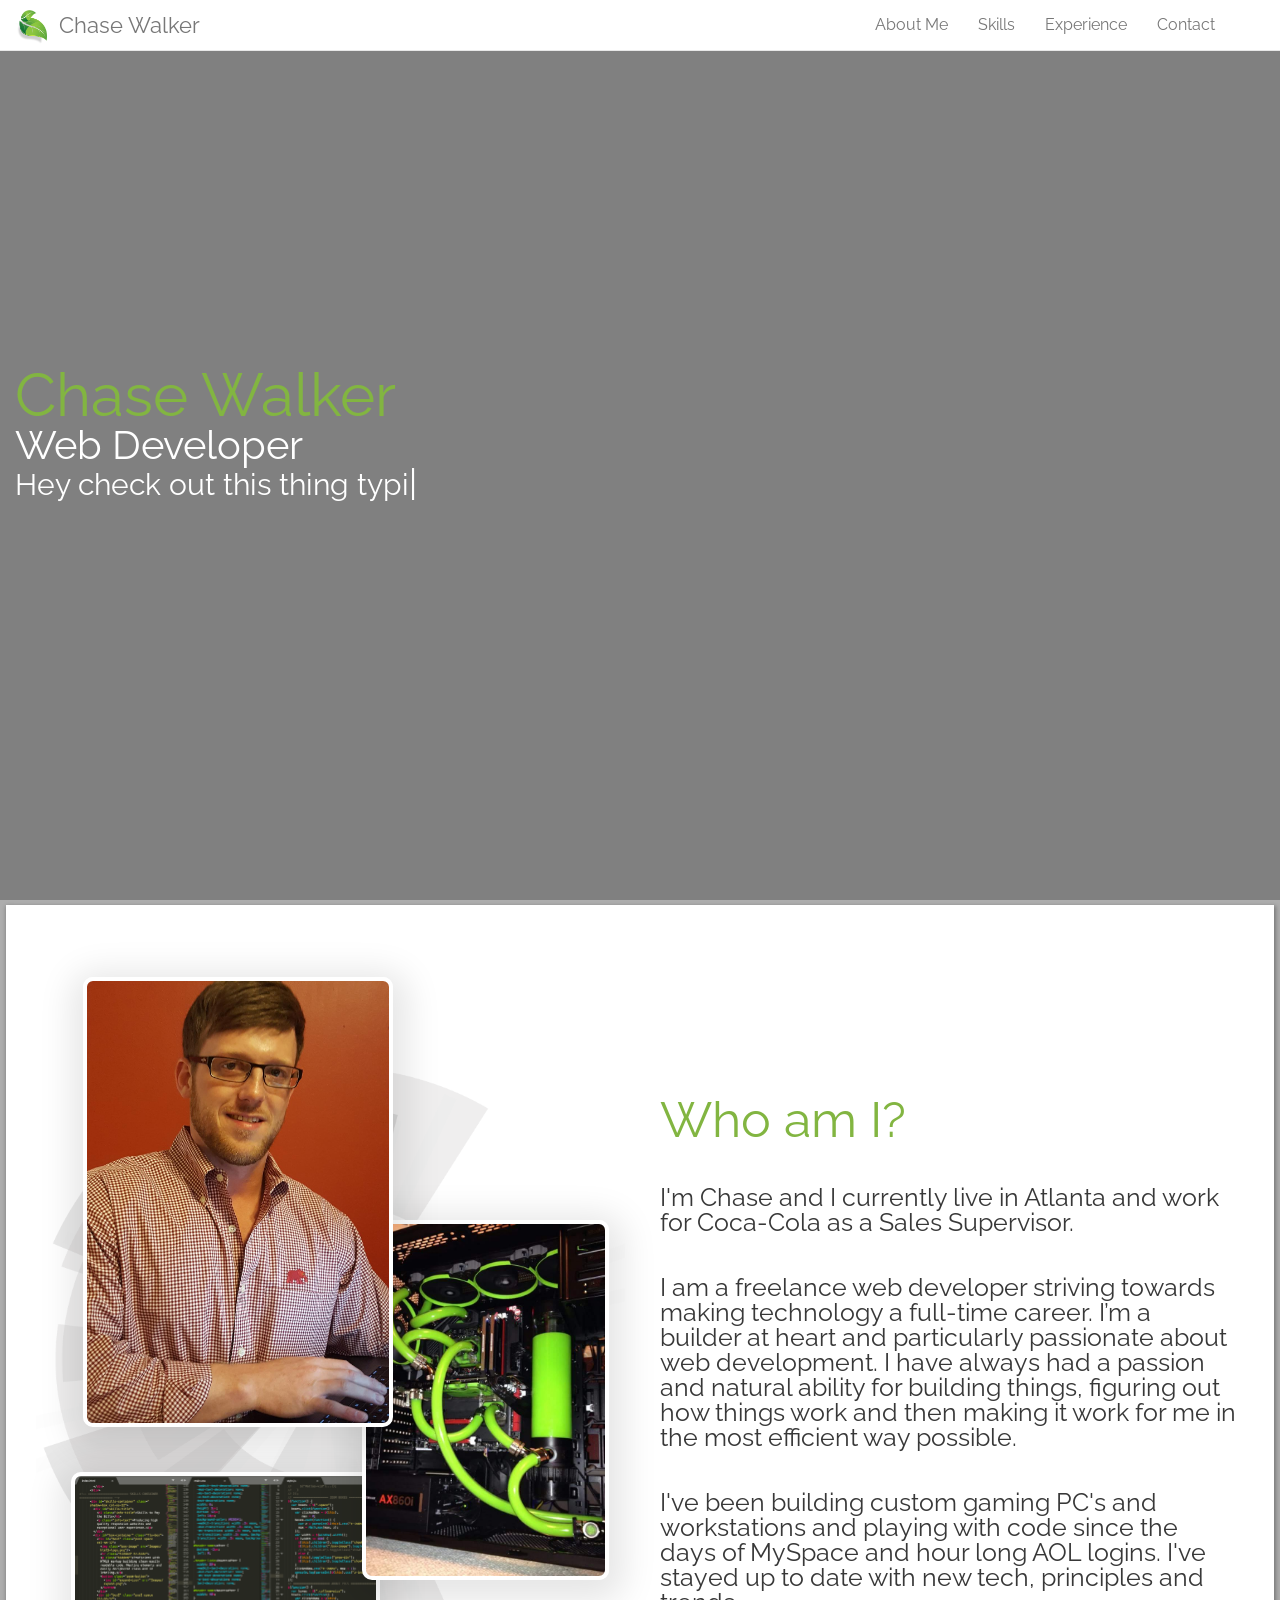
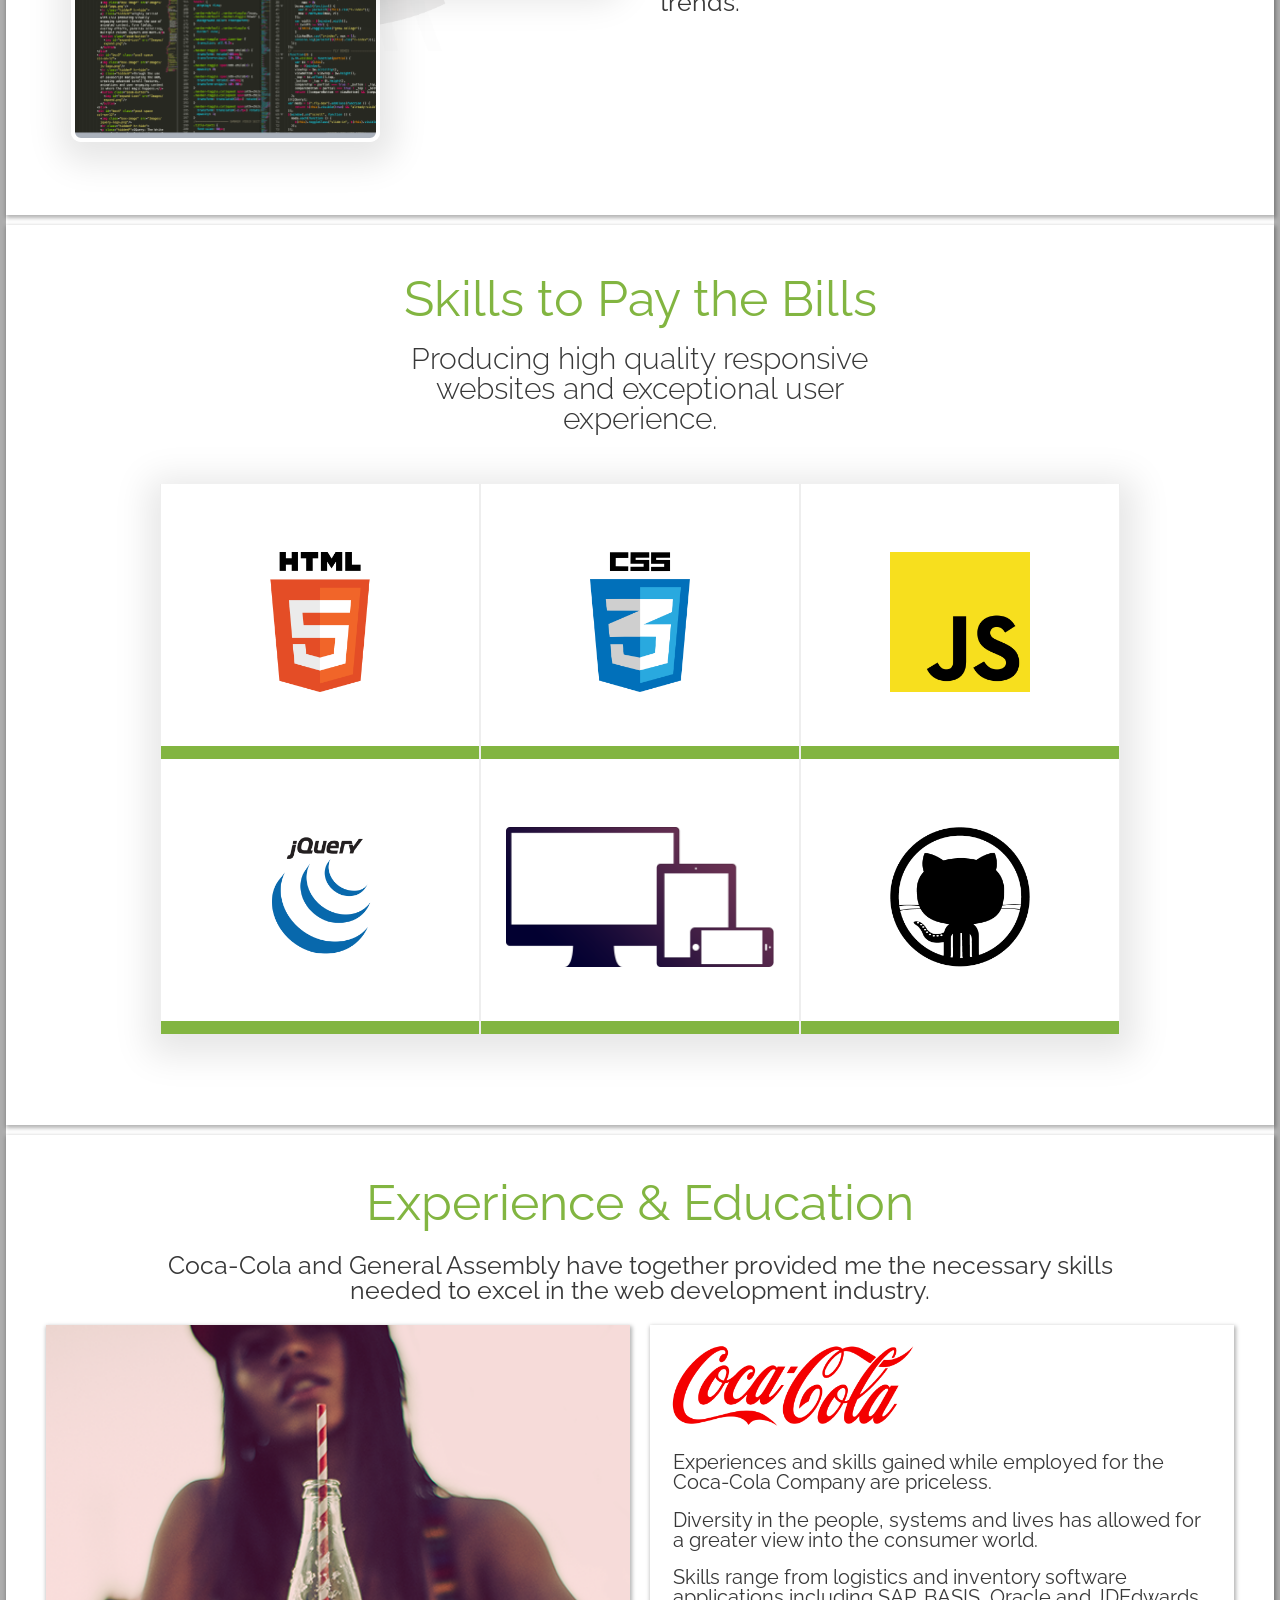
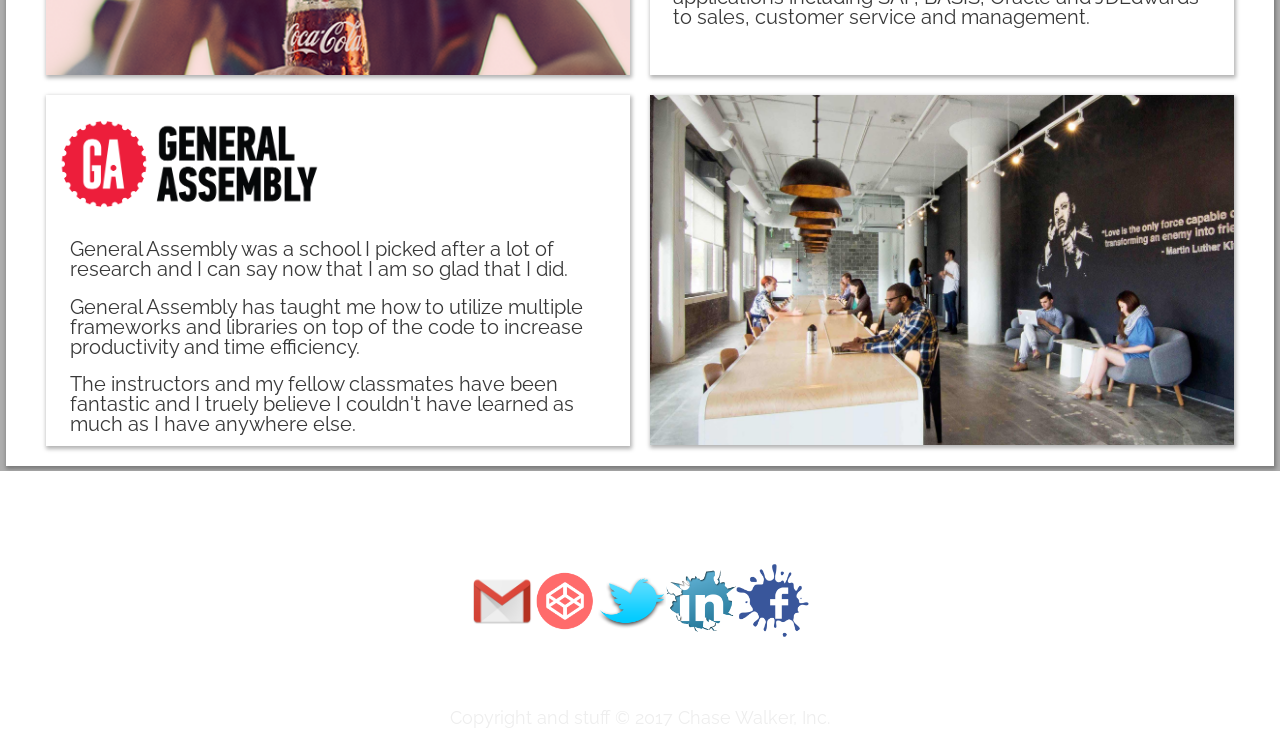
==== index.html @ 24b8de9d "Who" ====
<!DOCTYPE html>
<html lang="en-us">
<head>
  <meta charset="utf-8">
  <meta http-equiv="X-UA-Compatible" content="IE=edge">
  <meta name="viewport" content="width=device-width, initial-scale=1">	
  <title>Portfolio | Chase Walker</title>
  <link href="CSS/bootstrap.min.css" rel="stylesheet">
  <link rel="stylesheet" href="CSS/reset.css">
	<link rel="stylesheet" href="CSS/main.css">
  <link href="https://fonts.googleapis.com/css?family=Raleway:100,300,400,700,800" rel="stylesheet">
  <link rel="icon" href="Images/favicon.ico">
</head>
<body>
<!-- ===================== HEADER BAR ======================== -->
  <nav class="navbar navbar-default navbar-fixed-top">
  <div class="container-fluid">
    <div class="navbar-header">
      <button type="button" class="navbar-toggle collapsed" data-toggle="collapse" data-target="#bs-example-navbar-collapse-1" aria-expanded="false">
        <span class="sr-only">Toggle navigation</span>
        <span class="icon-bar"></span>
        <span class="icon-bar"></span>
        <span class="icon-bar"></span>
      </button>
      <a class="brand" href="#">
        <img src="Images/home-icon.png" id="home-icon">
        <a href="#" id="header-name" class="header-links navbar-link">Chase Walker</a>
      </a>
    </div>
    <div class="collapse navbar-collapse" id="bs-example-navbar-collapse-1">
      <ul class="nav navbar-nav navbar-right">
        <li><a href="#" id="about-button" class="header-links">About Me</a></li>
        <li><a href="#" id="skills-button" class="header-links">Skills</a></li>
        <li><a href="#" id="exp-button" class="header-links">Experience</a></li>
        <li><a href="#" id="contact-button" class="header-links">Contact</a></li>
      </ul>
    </div>
  </div>
</nav>
<!-- ====================== BANNER VIDEO ==================== -->
  <video autoplay loop muted id="atlas-vid">
      <source src="Images/atlas.mp4" type="video/mp4">
  </video>
  <div id="top-banner">
    <div id="name-title" class="col-sm-5 col-xs-12">
      <h1 class="title-text1">Chase Walker</h1>
      <h2 class="title-text2">Web Developer</h2>
      <div class="blurb-typing">
        <span class="typed-blurb1 title-text3"></span>
      </div>
      <!-- <div class="darken"></div> -->
    </div>
  </div>
<!-- ===================== MAIN CONTAINER ===================== -->
  <div class="container">
    <div class="row">
<!-- ====================== ABOUT ME ========================== -->
      <div id="about-me-div" class="shadow-box col-xs-12">
        <div class="about-me-collage col-xs-12 col-sm-12 col-md-6">
          <div id="spin-circle" class="fly-box"></div>
          <div id="avatar" class=" avatar collage-pics fly-box shadow-box"></div>
          <div id="my-rig" class="my-rig collage-pics fly-box shadow-box"></div>
          <div id="code" class=" code collage-pics fly-box shadow-box"></div>
        </div>
        <div id="about-text-div" class="col-sm-12 col-md-6">
          <h1 class="about-title">Who am I?</h1>
          <p class="about-text">I'm Chase and I currently live in Atlanta and work for Coca-Cola as a Sales Supervisor.</p>
          <p class="about-text">I am a freelance web developer striving towards making technology a full-time career.  I’m a builder at heart and particularly passionate about web development.  I have always had a passion and natural ability for building things, figuring out how things work and then making it work for me in the most efficient way possible.</p>
          <p class="about-text">I've been building custom gaming PC's and workstations and playing with code since the days of MySpace and hour long AOL logins. I've stayed up to date with new tech, principles and trends.</p>
          <!-- <p class="about-text">After researching all of the local coding bootcamps I decided to pursue my dream. I applied to General Assembly's web development school and could not be happier with the decision.</p> -->
          <!-- <p class="about-text">I've been building custom gaming PC's and workstations for 10+ years but I always wanted to dive into the code and learn how to build from the inside. I can say now that I couldn't be happier about the skills I've learned and the community I am now a part of.</p> -->
        </div>
      </div>
<!-- ======================= SKILLS CONTAINER =================== -->
      <div id="skills-container" class="shadow-box col-xs-12">
        <div id="skills-title">
          <h1 class="info-title">Skills to Pay the Bills</h1>
          <p class="info-text">Producing high quality responsive websites and exceptional user experience.</p>
        </div>
        <div id="box-container" class="fly-box">
          <div id="box1" class="pos1 space col-sm-12">
            <img class="box-image" src="Images/html5-logo.png"/>
            <hr class="hiddenP hr-hide">
            <p class="hiddenP">Proficient with HTML5 markup building clean easily readable code. Nesting elements and easily deciphered class and id lebeling.</p>
            <button class="zoom-button">
              <img id="expand-icon" src="Images/expand.png"/>
            </button>
          </div>
          <div id="box2" class="pos2 space col-sm-12">
            <img class="box-image" src="Images/css3-logo.png"/>
            <hr class="hiddenP hr-hide">
            <p class="hiddenP">Highly skilled with CSS3 producing visually engaging content through the use of animated content, form fields, overlay effects, parallax scrolling, multiple column layouts and more.</p>
            <button class="zoom-button">
              <img id="expand-icon" src="Images/expand.png"/>
            </button>
          </div>
          <div id="box3" class="pos3 space col-sm-12">
            <img class="box-image" src="Images/js-logo.png"/>
            <hr class="hiddenP hr-hide">
            <p class="hiddenP">Through the use of JavaScript manipulating the DOM, creating advanced scroll features, animations and user engaging content is where the real magic happens.</p>
            <button class="zoom-button">
              <img id="expand-icon" src="Images/expand.png"/>
            </button>
          </div>
          <div id="box4" class="pos4 space col-sm-12">
            <img class="box-image" src="Images/jquery-logo.png"/>
            <hr class="hiddenP hr-hide">
            <p class="hiddenP">JQuery: The Write Less, Do More, JavaScript Library. I really do love writing code in JQuery. It comes out looking so clean. The function I wrote for this very "zoom-box" was written with Jquery. Be sure to check out my GitHub.</p>
            <button class="zoom-button">
              <img id="expand-icon" src="Images/expand.png"/>
            </button>
          </div>
          <div id="box5" class="pos5 space col-sm-12">
            <img class="box-image" src="Images/bootstrap.png"/>
            <hr class="hiddenP hr-hide">
            <p class="hiddenP">More people access the internet on mobile than any other platform. My skills with Bootstrap make building websites with a "Mobile First" approach just as easy as building for any other platform. Be sure to check out this website on your mobile.</p>
            <button class="zoom-button">
              <img id="expand-icon" src="Images/expand.png"/>
            </button>
          </div>
          <div id="box6" class="pos6 space col-sm-12">
            <img class="box-image" src="Images/github-logo.png"/>
            <hr class="hiddenP hr-hide">
            <p class="hiddenP">Want to see my code for this website? Check out my GitHub!</p>
            <a href="https://github.com/chasewalker814" target="_blank" id="github-a" class="hiddenP">
              <button id="github-button" class="hidddenP">Click Here!</button>
            </a>
            <button class="zoom-button">
              <img id="expand-icon" src="Images/expand.png"/>
            </button>
          </div>
        </div>
      </div>
<!-- ==================== EXP SECTION ===================== -->
      <div class="exp-container shadow-box col-xs-12">
        <div id="exp-title-box">
          <h1 id="exp-title">Experience & Education</h1>
          <p id="exp-blurb">Coca-Cola and General Assembly have together provided me the necessary skills needed to excel in the web development industry.</p>
        </div>
        <div class="col-xs-12">
          <div id="coke-container" class="col-xs-12">
            <div class="zoom-parent col-lg-6 col-md-12 fly-box">
              <div id="coke-box1" class="zoom-child shadow-box"></div>
            </div>
            <div id="coke-blurb-container" class="col-lg-6 col-md-12 fly-box zoom-parent">
              <div id="coke-box2" class="shadow-box zoom-child">
                <img src="Images/coke-logo.png" id="coke-logo" class="flybox-img zoom-child">
    	          <p class="coke-blurb">Experiences and skills gained while employed for the Coca-Cola Company are priceless.</p>
  		          <p class="coke-blurb">Diversity in the people, systems and lives has allowed for a greater view into the consumer world.</p>
                <p class="coke-blurb">Skills range from logistics and inventory software applications including SAP, BASIS, Oracle and JDEdwards to sales, customer service and management.</p>
              </div>
            </div>   
          </div>
          <div id="ga-container" class="col-xs-12">
            <div class="col-lg-6 col-sm-12 fly-box zoom-parent">
              <div id="ga-box1" class="shadow-box zoom-child">
                <img src="Images/ga-logo.png" class="flybox-img zoom-child" id="ga-logo">
                <p class="coke-blurb">General Assembly was a school I picked after a lot of research and I can say now that I am so glad that I did.</p>
                <p class="coke-blurb">General Assembly has taught me how to utilize multiple frameworks and libraries on top of the code to increase productivity and time efficiency.</p>
                <p class="coke-blurb">The instructors and my fellow classmates have been fantastic and I truely believe I couldn't have learned as much as I have anywhere else.</p>
              </div>
            </div>
            <div class="zoom-parent col-lg-6 col-sm-12 fly-box">  
              <div id="ga-box2" class="zoom-child shadow-box"></div>
            </div>
          </div>
        </div>
      </div>
    </div>  
  </div>
  <!-- ===================== PAST PROJECTS ================= -->
  <div class="projects-container col-xs-12 col-lg-12">
    <div class="">
      
    </div>
  </div>
    <!-- ====================== FOOTER ===================== -->
  <footer>  
    <div class="footer-div">
      <div class="footer-links">
        <a href="mailto:chasewalker814@gmail.com" target="_blank">
          <img src="Images/email.png" class="footer-img" id="gmail">
        </a>
        <a href="https://codepen.io/chasewalker814/" target="_blank">
          <img src="Images/codepen.png" class="footer-img" id="codepen">
        </a>
        <a href="https://twitter.com/chase_walker814" target="_blank">
          <img src="Images/twitter-icon.png" class="footer-img" id="twitter">
        </a>
        <a href="https://www.linkedin.com/in/chase-walker-66935366/" target="_blank">
          <img src="Images/linkedin.png" class="footer-img">
        </a>
        <a href="#" target="_blank">
          <img src="Images/facebook.png" class="footer-img" id="facebook">
        </a>
      </div>
      <p id="copyright">Copyright and stuff &copy; 2017 Chase Walker, Inc.</p>
    </div>
  </footer>  
  <script src="https://ajax.googleapis.com/ajax/libs/jquery/3.2.1/jquery.min.js"></script>
  <script src="JS/style.js"></script>
  <script src="JS/bootstrap.min.js"></script>
  <script src="JS/typed.js"></script>
</body>
</html>
---- CSS/main.css ----
* {
	background-color: rgba(255, 255, 255);
	margin: 0;
	padding: 0;
}
body {
  padding: 0;
  padding-top: .1px;
  margin: 0;
  background-color: #383838;
  font-family: 'Raleway', sans-serif;
}
p {
  font-weight: 400;
	font-size: 25px;
	color: #383838;
}
.shadow-box {
	box-shadow: 1px 2px 4px 1px rgba(0, 0, 0, 0.3);
}
.container {
	width: 100%;
	max-width: 2200px;
	padding: .4%;
	/*margin-top: 100vh;*/
	background-color: #adadad;
	position: relative;
	overflow: hidden;
}
.row {
	margin: 0 .1%;
}
.fly-box {
  z-index: 1;
  padding: 10px;
}
.slide-in {
  -webkit-transform: translateX(1300px);
  -moz-transform: translateX(1300px);
  -ms-transform: translateX(1300px);
  -o-transform: translateX(1300px);
  transform: translateX(1300px);
  -webkit-animation: slide-in .8s ease-out forwards;
  -moz-animation: slide-in .8s ease-out forwards;
  -ms-animation: slide-in .8s ease-out forwards;
  -o-animation: slide-in .8s ease-out forwards;
  animation: slide-in .8s ease-out forwards;
}
.slide-in:nth-child(odd) {
  -webkit-transform: translateX(-1300px);
  -moz-transform: translateX(-1300px);
  -ms-transform: translateX(-1300px);
  -o-transform: translateX(-1300px);
  transform: translateX(-1300px);
  animation-duration: .5s;
}
@keyframes slide-in {
  to { 
    transform: translateY(0);
  }
}
hr {
	width: 50%;
	background-color: #eee;
	height: 1px;
}
h1 {
	font-size: 50px;
	font-weight: 400;
	color: #82B541;
}
/*=================== HEADER BAR SECTION ================*/
#bs-example-navbar-collapse-1 {
	padding-right: 50px;
}
.navbar-text {
	padding-left: 0;
}
.navbar-link {
	position: relative;
	top: -12px;
}
.brand:hover {
	text-decoration: none;
}
#header-bar {
	display: flex;
	justify-content: space-between;
	position: fixed;
	width: 100%;
	min-height: 40px;
	z-index: 10000;
	background-color: #eee;
	box-shadow: 2px 8px 34px 13px rgba(0, 0, 0, 0.1);
}
#home-button {
	display: flex;
	width: 25%;
	align-items: center;
	justify-content: center;
}
#home-icon {
	height: 35px;
	margin: 10px 8px 0 0;
}
#header-list {
	display: flex;
	flex-direction: row;
	right: 0%;
	width: 40%;
  justify-content: space-around;
  align-items: center;
  font-size: 18px;
}
#header-name{
	font-size: 22px;
	-webkit-text-decoration: none;
	-moz-text-decoration: none;
	-ms-text-decoration: none;
	-o-text-decoration: none;
	text-decoration: none;
}
.header-links {
	position: relative;
	-webkit-text-decoration: none;
	-moz-text-decoration: none;
	-ms-text-decoration: none;
	-o-text-decoration: none;
	text-decoration: none;
	box-shadow: none;
}
.header-links:after {
	content: "";
	position: absolute;
	-webkit-text-decoration: none;
	-moz-text-decoration: none;
	-ms-text-decoration: none;
	-o-text-decoration: none;
	text-decoration: none;
	width: 0;
	height: 3px;
	bottom: 12px;
	left: 14px;
	background-color: #82B541;
	-webkit-transition: width .3s ease, background-color .3s ease;
	-moz-transition: width .3s ease, background-color .3s ease;
	-ms-transition: width .3s ease, background-color .3s ease;
	-o-transition: width .3s ease, background-color .3s ease;
	transition: width .3s ease, background-color .3s ease;
}
#header-name:after {
	bottom: -2px;
	left: 0;
}
.header-links:hover:after {
  width: 35%;
  -webkit-text-decoration: none;
	-moz-text-decoration: none;
	-ms-text-decoration: none;
	-o-text-decoration: none;
	text-decoration: none;
}
#header-name:hover:after {
	width: 46%;
}
header {
	display: flex;
}
.navbar-default .navbar-toggle:focus,
.navbar-default .navbar-toggle:hover {
  background-color: transparent;
}
.navbar-default .navbar-toggle {
  border: none;
}
.navbar-toggle span.icon-bar {
  transition: all 0.5s;
}
.navbar-toggle span:nth-child(2) {
  transform: rotate(405deg);
  transform-origin: 10% 10%;
}
.navbar-toggle span:nth-child(3) {
  opacity: 0;
}
.navbar-toggle span:nth-child(4) {
  transform: rotate(-405deg);
  transform-origin: 10% 90%;
}
.navbar-toggle.collapsed span:nth-child(2),
.navbar-toggle.collapsed span:nth-child(4) {
  transform: translateX(15px) rotate(180deg);
}
.navbar-toggle.collapsed span:nth-child(3) {
	transform: translateX(-2.7px) rotate(180deg);
  opacity: 1;
}
/*================== BANNER VIDEO SECTION ================*/
video {
	filter: brightness(50%);
}
.title-text1 {
  font-size: 60px;
  background-color: transparent;
}
.title-text2 {
  font-size: 40px;
  background-color: transparent;
  color: white;
}
.title-text3 {
	font-size: 30px;
	color: white;
}
#intro-blurb {
	width: 50%;
}
#atlas-vid {
	position: fixed;
	right: 0;
  bottom: 0;
  min-width: 100%;
  min-height: 100%;
}
.darken {
	position: absolute;
	background-color: rgba(0, 0, 0, 0.3);
	height: 100%;
	width: 100%;
	z-index: 1;
}
#top-banner {
	display: flex;
  align-items: center;
  flex-wrap: wrap;
  height: 100vh;
  max-height: 100vh;
  margin-top: 0;
  position: static;
  overflow: hidden;
  z-index: -2;
  background-color: #383838;
  overflow: hidden;
}
#name-title {
	background-color: transparent;
	display: inline-block;
}
.blurb-typing {
	background-color: transparent;
	height: 70px;
}
.typed-blurb1 {
	background-color: transparent;
}
.typed-cursor{
	font-size: 35px;
	opacity: 1;
	color: white;
	background-color: transparent;
	-webkit-animation: blink 0.7s infinite;
	-moz-animation: blink 0.7s infinite;
	-ms-animation: blink 0.7s infinite;
	-o-animation: blink 0.7s infinite;
	animation: blink 0.7s infinite;
}
@keyframes blink{
	0% { opacity:1; }
	50% { opacity:0; }
	100% { opacity:1; }
}
@-webkit-keyframes blink{
	0% { opacity:1; }
	50% { opacity:0; }
	100% { opacity:1; }
}
@-moz-keyframes blink{
	0% { opacity:1; }
	50% { opacity:0; }
	100% { opacity:1; }
}
/*================== ABOUT ME SECTION ================*/
#about-me-div {
	height: 100%;
	min-height: 750px;
	/*width: auto;*/
	background-color: #fff;
	background-size: cover;
	margin-bottom: .8%;
	overflow: hidden;
	/*position: relative;*/
}
.about-me-collage {
	height: 100vh;
	min-height: 750px;
	margin-bottom: .8%;
}
#spin-circle {
	background: url(../Images/grey-gradient-circle.png) center center no-repeat;
	background-size: 100%;
	-webkit-animation: rotate 80s infinite linear;
	-moz-animation: rotate 80s infinite linear;
	-ms-animation: rotate 80s infinite linear;
	-o-animation: rotate 80s infinite linear;
	animation: rotate 80s infinite linear;
	height: 100%;
	width: 100%;
}
.collage-pics {
	position: absolute;
	box-shadow: 2px 8px 34px 13px rgba(0, 0, 0, 0.1);
	overflow: hidden;
	border-radius: 10px;
	border: 4px solid #fff;
	z-index: 1;
	cursor: pointer;
	-webkit-transition: 600ms cubic-bezier(0.19, 1, 0.22, 1);
  -moz-transition: 600ms cubic-bezier(0.19, 1, 0.22, 1);
  -ms-transition: 600ms cubic-bezier(0.19, 1, 0.22, 1);
  -o-transition: 600ms cubic-bezier(0.19, 1, 0.22, 1);
  transition: 600ms cubic-bezier(0.19, 1, 0.22, 1);
}
.avatar {
	background: url(../Images/avatar.jpg) center center no-repeat;
	background-size: cover;
	height: 50%;
	width: 50%;
	z-index: 3;
	top: 8%;
	left: 10%;
}
.my-rig {
	background: url(../Images/my-rig.jpg) center center no-repeat;
	background-size: cover;
	height: 40%;
	width: 40%;
	z-index: 2;
	top: 35%;
	left: 55%;
}
.code {
	background: url(../Images/code.png) center center no-repeat;
	background-size: cover;
	height: 30%;
	width: 50%;
	z-index: 1;
	top: 63%;
	left: 8%;
}
.grow-collage {
	top: 5%;
	left: 38%;
	width: 120%;
	height: 85%;
	background-position: 10% 25%;
}
#about-text-div {
	/*padding: 8% 4%;*/
	display: flex;
	justify-content: center;
	align-items: flex-start;
	flex-direction: column;
	height: 100vh;
	min-height: 750px;
	color: #383838;
	overflow: hidden;
	background-color: #fff;
}
.about-text, .about-title {
	margin: 20px 5px;
}
@keyframes rotate {
	0% {
		transform: rotate(0deg);
	}
	100% {
		transform: rotate(360deg);
	}
}
/*==================== SKILLS SECTION ===================*/
#skills-container {
  background-color: #fff;
  height: 100vh;
  min-height: 850px;
  display: flex;
  justify-content: center;
  flex-direction: column;
  margin-bottom: .8%;
  overflow: hidden;
  position: relative;
}
#box-container {
  position: relative;
  width: 75vw;
  max-width: 100%;
  min-width: 460px;
  height: 50%;
  min-height: 550px;
  background-color: #fff;
  margin: 30px auto auto auto;
  box-shadow: 2px 8px 34px 13px rgba(0, 0, 0, 0.1);
  margin-bottom: 5%;
}
.box-image {
	max-width: 100%;
	width: auto;
}
.space {
  overflow: hidden;
  display: flex;
  flex-direction: column;
  position: absolute;
  width: 33.33%;
  height: 50%;
  background-color: #fff;
  border-left: 0.5px solid #eee;
  border-right: 0.5px solid #eee;
  box-sizing: border-box;
  -webkit-transition: 600ms cubic-bezier(0.19, 1, 0.22, 1);
  -moz-transition: 600ms cubic-bezier(0.19, 1, 0.22, 1);
  -ms-transition: 600ms cubic-bezier(0.19, 1, 0.22, 1);
  -o-transition: 600ms cubic-bezier(0.19, 1, 0.22, 1);
  transition: 600ms cubic-bezier(0.19, 1, 0.22, 1);
  z-index: 1;
  font-size: 250px;
  justify-content: center;
  align-items: center;
  cursor: pointer;
  /*padding-top: 70px;*/
}
.pos1 {
  top: 0%;
  left: 0%;
}
.pos2 {
  top: 0%;
  left: 33.33%;
}
.pos3 {
  top: 0%;
  left: 66.66%;
}
.pos4 {
  top: 50%;
  left: 0%;
}
.pos5 {
  top: 50%;
  left: 33.33%;
}
.pos6 {
  top: 50%;
  left: 66.66%;
}
.grow-div {
  display: flex;
  flex-direction: column;
  position: absolute;
  background-color: #fff;
  width: 100%;
  height: 100%;
  z-index: 2;
  align-items: center;
  justify-content: center;
  top: 0;
  left: 0;
  -webkit-transition: 600ms cubic-bezier(0.19, 1, 0.22, 1);
  -moz-transition: 600ms cubic-bezier(0.19, 1, 0.22, 1);
  -ms-transition: 600ms cubic-bezier(0.19, 1, 0.22, 1);
  -o-transition: 600ms cubic-bezier(0.19, 1, 0.22, 1);
  transition: 600ms cubic-bezier(0.19, 1, 0.22, 1);
}
.hiddenP {
	display: none;
  /*visibility: hidden;*/
  font-size: 20px;
  margin-top: 0;
  color: #383838;
  text-align: center;
  width: 60%;
  line-height: 30px;
}
.showP {
	display: block;
  /*visibility: visible;*/
  margin-top: 20px;
  transform: translateY(-20px);
}
.showP-small {
	visibility: visible;
	margin-top: -30px;
	overflow: hidden;
}
img {
  height: 140px;
  box-shadow: none;
  -khtml-user-select: none;
  -o-user-select: none;
  -moz-user-select: none;
  -webkit-user-select: none;
  user-select: none;
}
#expand-icon {
	position: absolute;
	background-color: transparent;
  height: 19px;
  padding: 0;
  -webkit-transition: transform 1s ease-in-out;
  -moz-transition: transform 1s ease-in-out;
  -o-transition: transform 1s ease-in-out;
  -ms-transition: transform 1s ease-in-out;
  transition: transform 1s ease-in-out;
}
.zoom-button {
  display: flex;
  justify-content: center;
  align-items: center;
  overflow: visible;
  position: absolute;
  height: 52px;
  bottom: 2px;
  left: 0;
  border-radius: 0;
  width: 100%;
  -webkit-transition: transform 300ms cubic-bezier(0.19, 1, 0.22, 1);
  -moz-transition: transform 300ms cubic-bezier(0.19, 1, 0.22, 1);
  -ms-transition: transform 300ms cubic-bezier(0.19, 1, 0.22, 1);
  -o-transition: transform 300ms cubic-bezier(0.19, 1, 0.22, 1);
  transition: transform 300ms cubic-bezier(0.19, 1, 0.22, 1);
  -webkit-transform: translate3d(0, 41px, 0);
  -moz-transform: translate3d(0, 41px, 0);
  -ms-transform: translate3d(0, 41px, 0);
  -o-transform: translate3d(0, 41px, 0);
  transform: translate3d(0, 41px, 0);
  background-color: #82B541;
  border: 1px solid #82B541;
  padding: 10px 40px;
  cursor: pointer;
  color: #fff;
  text-decoration: none;
  outline: 0;
  margin: 0;
  box-sizing: border-box;
}
.space:hover .zoom-button {
  -webkit-transform: translate3d(0, 5px, 0);
  -moz-transform: translate3d(0, 5px, 0);
  -ms-transform: translate3d(0, 5px, 0);
  -o-transform: translate3d(0, 5px, 0);
  transform: translate3d(0, 5px, 0);
}
.space:hover #expand-icon {
	-webkit-transform: rotate(360deg);
	-moz-transform: rotate(360deg);
	-ms-transform: rotate(360deg);
	-o-transform: rotate(360deg);
	transform: rotate(360deg);
}
#skills-title {
	display: flex;
	justify-content: center;
	flex-direction: column;
	align-items: center;
	font-size: 3rem;
	font-weight: 100;
	margin-top: 20px;
}
.info-title {
	text-align: center;
}
.info-text {
	font-size: 30px;
	font-weight: 300;
	width: 40%;
	text-align: center;
	margin-top: 20px;
	margin-bottom: 20px;
}
#github-button {
	display: block;
	background-color: #82B541;
	border-color: #82B541;
	border: 1px solid;
	padding: 15px 40px;
	text-decoration: none;
	font-size: 18px;
	font-weight: 400;
	margin: 0;
	padding: 15px 40px;
	color: #fff;
	width: auto;
	height: auto;
	border-radius: 5px;
	overflow: hidden;
}
#github-a {
	color: #82B541;
	border-color: #82B541;
	/*display: flex;*/
	justify-content: center;
	overflow: hidden;
	width: 180px;
}
#github-button:hover {
	color: green;
	border-color: green;
}
/*===================== COKE SECTION ===================*/
.exp-container {
	background-color: #fff;
	padding: .8% 0;
	min-height: 100vh;
	display: flex;
	align-items: center;
	justify-content: space-around;
	flex-direction: column;
	overflow: hidden;
}
#exp-title-box {
	display: flex;
	flex-direction: column;
	align-items: center;
	justify-content: space-around;
	height: 150px;
	margin-top: 20px;
}
#exp-title {
	text-align: center;
}
#exp-blurb {
	text-align: center;
	width: 75%;
}
#coke-container {
  margin: 0;
}
#coke-box2 {
	display: flex;
	flex-direction: column;
	justify-content: flex-start;
	align-items: flex-start;
	background-color: #fff;
	min-height: 350px;
	width: 100%;
	overflow: hidden;
}
#coke-box1 {
	display: block;
	overflow: hidden;
	background: url(../Images/coca-cola.png);
	background-size: cover;
	background-position: center;
	height: 350px;
	-webkit-transition: all .5s;
	-moz-transition: all .5s;
	-ms-transition: all .5s;
	-o-transition: all .5s;
	transition: all .5s;
}
.coke-blurb {
  font-size: 20px;
  margin: 1% 4% 2% 4%;
  width: 92%;
}
.div-title {
	font-size: 35px;
	font-weight: 300;
	padding: 15px;
	border: 1px solid #82B541;
	margin: 10px;
	border-radius: 10px;
}
.zoom-parent:hover .zoom-child,
.zoom-parent:focus .zoom-child {
	-webkit-transform: scale(1.02);
	-moz-transform: scale(1.02);
	-ms-transform: scale(1.02);
	-o-transform: scale(1.02);
	transform: scale(1.02);
}
.flybox-img {
	width: 45%;
	height: auto;
	max-width: 300px;
	max-height: 150px;
	-webkit-transition: all .5s;
	-moz-transition: all .5s;
	-ms-transition: all .5s;
	-o-transition: all .5s;
	transition: all .5s;
}
#coke-logo {
	margin: 2% 0 2% 2%;
}
.zoom-child {
	-webkit-transition: all .5s;
	-moz-transition: all .5s;
	-ms-transition: all .5s;
	-o-transition: all .5s;
	transition: all .5s;
}
/*====================== GA BOX ======================*/
#ga-container {

}
#ga-logo {
  margin: 0 0 0 2%;
}
#ga-box2 {
  height: 350px;
  background: url(../Images/ga-image2.jpg) center center no-repeat;
  background-size: cover;
  /*transition: all .5s;*/
}
#ga-box1 {
	display: flex;
	flex-direction: column;
	justify-content: flex-start;
	align-items: flex-start;
  min-height: 350px;
  background-color: #fff;
  width: 100%;
  overflow: hidden;
}
/*========================= FOOTER =====================*/
footer {
	height: 260px;
	background-color: #383838;
	margin: 0;
	padding: 0;
	color: #eee;
	max-width: 100vw;
}
.footer-div {
	height: 100%;
	width: 100%;
	display: flex;
	flex-direction: column;
	justify-content: center;
	align-items: center;
	position: relative;
}
.footer-img {
	height: 70px;
}
#gmail {
	height: 60px;
}
#facebook {
	height: 73px;
}
#twitter {
	height: 68px;
}
#codepen {
	height: 58px;
	margin: 0 4px;
}
#copyright {
	max-width: 100vw;
	text-align: center;
	color: #eee;
	font-size: 18px;
	position: absolute;
	bottom: 0;
	padding-bottom: 5px;
}
.footer-links {
	width: 100%;
	display: flex;
	justify-content: center;
	align-items: center;
}
/*====================== MEDIA QUERIES ================*/
@media only screen and (min-width: 2440px) {
	.banner-video {
		right: 0;
	}
}
@media only screen and (max-width: 1224px) {
	.about-text {
		font-size: 20px;
	}
}
@media only screen and (max-width: 1024px) {
	.banner-video {
  	left: -370px;
  }
}
@media only screen and (max-width: 992px) {
  #home-button {
	  width: 50%;
	  justify-content: flex-start;
	  margin-bottom: 5px;
  }
  #header-list {
  	width: 50%;
  }
  .hiddenP {
  	width: 70%;
  }
  h1 {
  	font-size: 40px;
  }
}
@media only screen and (max-width: 768px) {
  .info-text {
    width: 100%;
  }	
  .banner-video {
  	left: -310px;
  }
  #home-button {
	  width: 30%;
	  justify-content: flex-start;
  }
  #header-list {
  	width: 70%;
  }
  .hiddenP {
  	width: 85%;
  }
  .header-links:hover:after {
  width: 30px;
  -webkit-text-decoration: none;
	-moz-text-decoration: none;
	-ms-text-decoration: none;
	-o-text-decoration: none;
	text-decoration: none;
  }
  .header-links:after {
  	bottom: 8px;
  }
  .about-title {
  	text-align: center;
  }
}
@media only screen and (max-width: 480px) {
  .banner-video {
  	left: -320px;
  	top: 20px;
  }
  #exp-title-box {
  	margin: 10px 8px 10px 4px;
  }
  #exp-title {
  	margin-bottom: 10px;
  }
  #ga-container, #coke-container, .col-xs-12 {
  	width: 100%;
  	margin: 0;
  	padding: 0;
  }
  #header-bar {
  	flex-direction: column;
  }
  #home-button {
	  width: 100%;
  }
  #header-list {
  	width: 100%;
  	justify-content: space-around;
  	margin-bottom: 5px;
  }
  .name-title {
  	left: 15px;
  }
  .hr-hide {
  	visibility: hidden;
  }
  .hiddenP {
  	position: absolute;
  	width: 80%;
  	padding-top: 0;
  	font-size: 15px;
  	margin: 0 auto;
  }
  .showP-small {
  	display: flex;
  	align-items: center;
  	justify-content: center;
  }
  .image-hide{
  /*visibility: hidden;*/
  display: none;
}
  #github-button {

  }
  .pos1 {
  	top: 0%;
  	left: 0%;
  }
  .pos2 {
    top: 16.66%;
    left: 0%;
  }
  .pos3 {
    top: 33.33%;
    left: 0%;
  }
  .pos4 {
    top: 50%;
    left: 0%;
  }
  .pos5 {
    top: 66.66%;
    left: 0%;
  }
  .pos6 {
    top: 83.33%;
    left: 0%;
  }
  #box-container {
  	height: 2000px;
  	min-width: auto;
  	width: 98%;
  }
  .space {
  	width: 100%;
  	height: 16.66%;
  	display: flex;
  	justify-content: center;
  	align-items: center;
  }
  #skills-container {
  	height: auto;
  }
  p {
  	font-size: 20px;
  }
  .coke-blurb {
  	font-size: 18px;
  }
  .grow-div {
  	position: absolute;
  	height: 16.66%;
  }
  .title-text1 {
    font-size: 40px;
  }
  .title-text2 {
    font-size: 20px;
  }
  .title-text3, .typed-cursor {
	  font-size: 15px;
  }
  #about-text-div {
  	height: auto;
  }
  .about-text {
    margin: 4% 0;
  }
  .info-text, .info-title {
  	width: 100%;
  	margin: 4% 0;
  	padding: 0;
  }
  .footer-img {
	  height: 55px;
  }
  #gmail, #twitter {
	  height: 50px;
  }
  #facebook {
	  height: 62px;
  }
  #codepen {
	  height: 45px;
	  margin: 0 4px;
  }
  #coke-box1-parent {
  	width: 100%;
  }
  #exp-blurb {
  	width: 95%;
  	padding: 0;
  }
  #exp-title-box {
    height: auto;
  }
  .slide-in {
    -webkit-transform: none;
    -moz-transform: none;
    -ms-transform: none;
    -o-transform: none;
    transform: none;
    -webkit-animation: none;
    -moz-animation: none;
    -ms-animation: none;
    -o-animation: none;
    animation: none;
  }
  .slide-in:nth-child(odd) {
    -webkit-transform: none;
    -moz-transform: none;
    -ms-transform: none;
    -o-transform: none;
    transform: none;
  }
/*  #box1 .showP-small {
  	margin-top: 20px;
  }
  #box2 .showP-small {
  	margin-top: 5px;
  }
  #box3 .showP-small {
  	margin-top: 2px;
  }
  #box4 .showP-small {
  	margin-top: -30px;
  }
  #box5 .showP-small {
  	margin-top: -30px;
  }*/
  #box6 .showP-small {
  	margin-top: -60px;
  }
  #github-a {
  	position: relative;
  	top: 40px;
  }
}
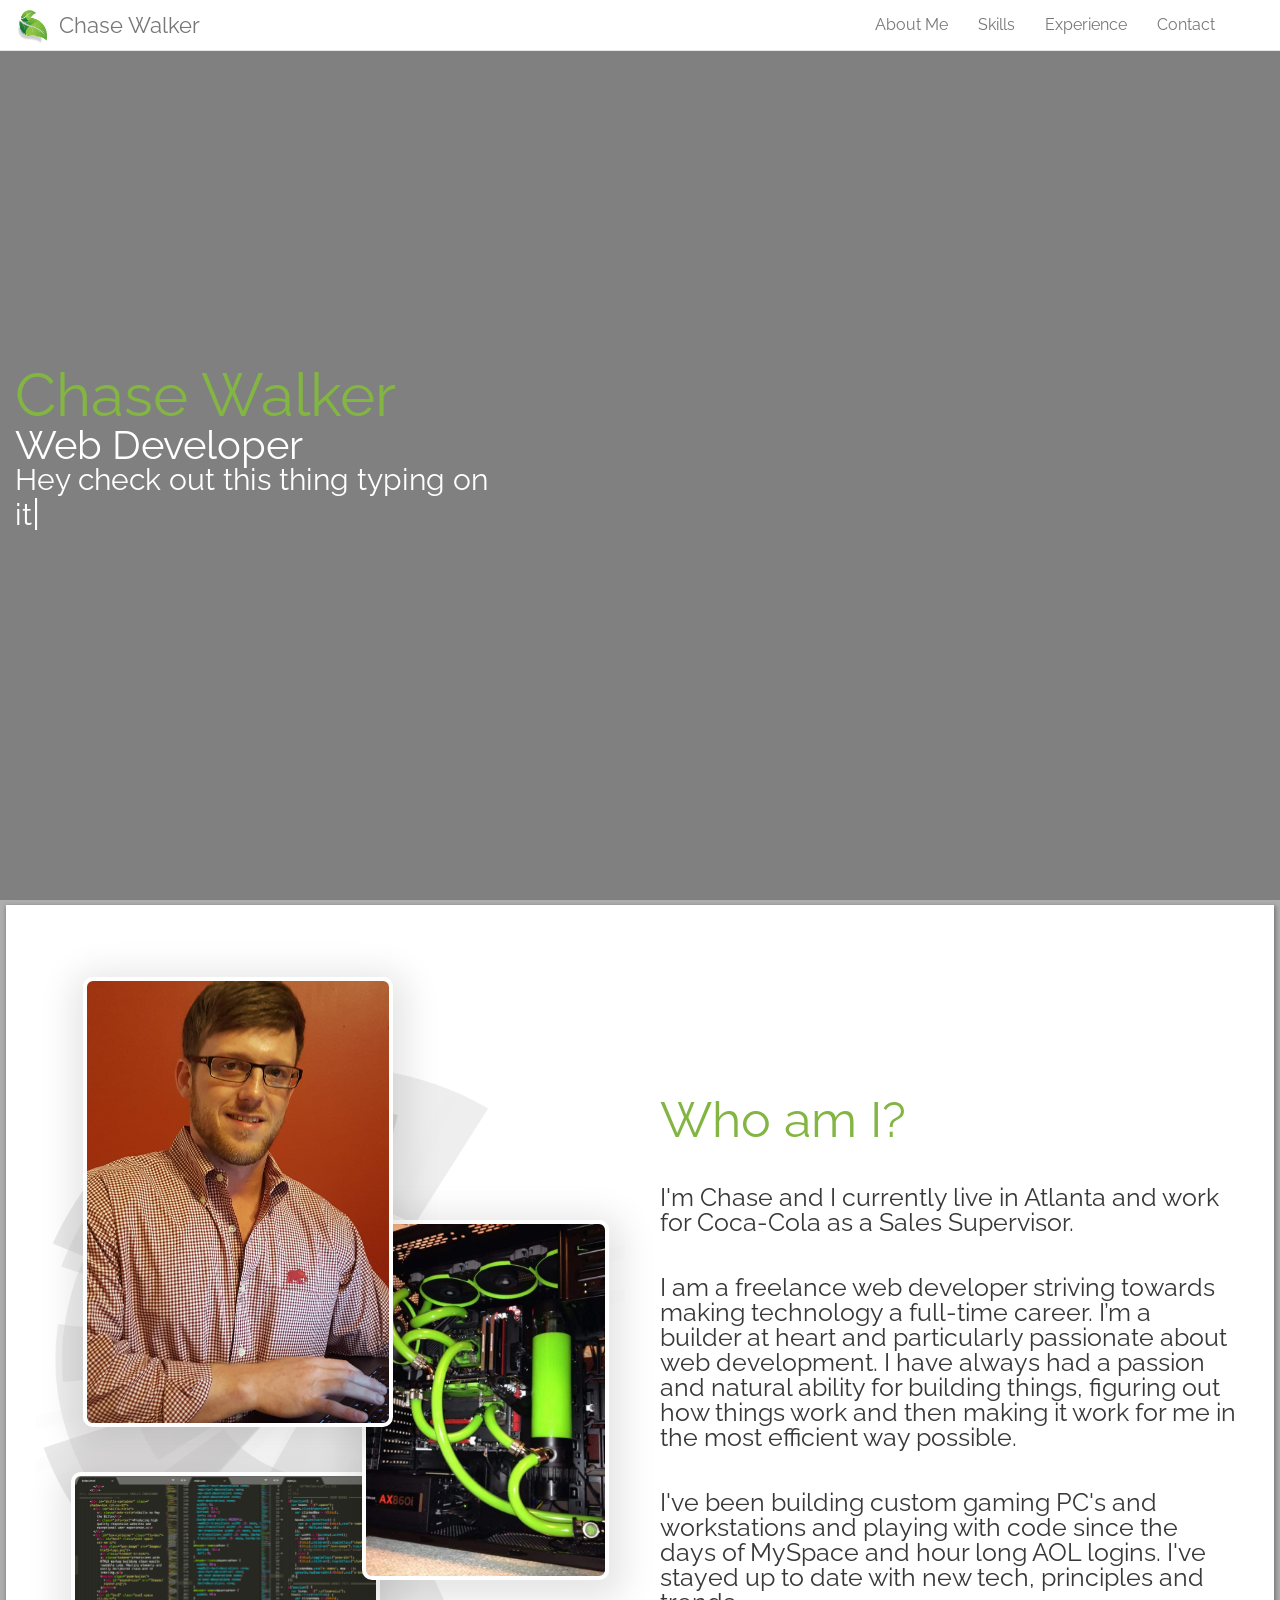
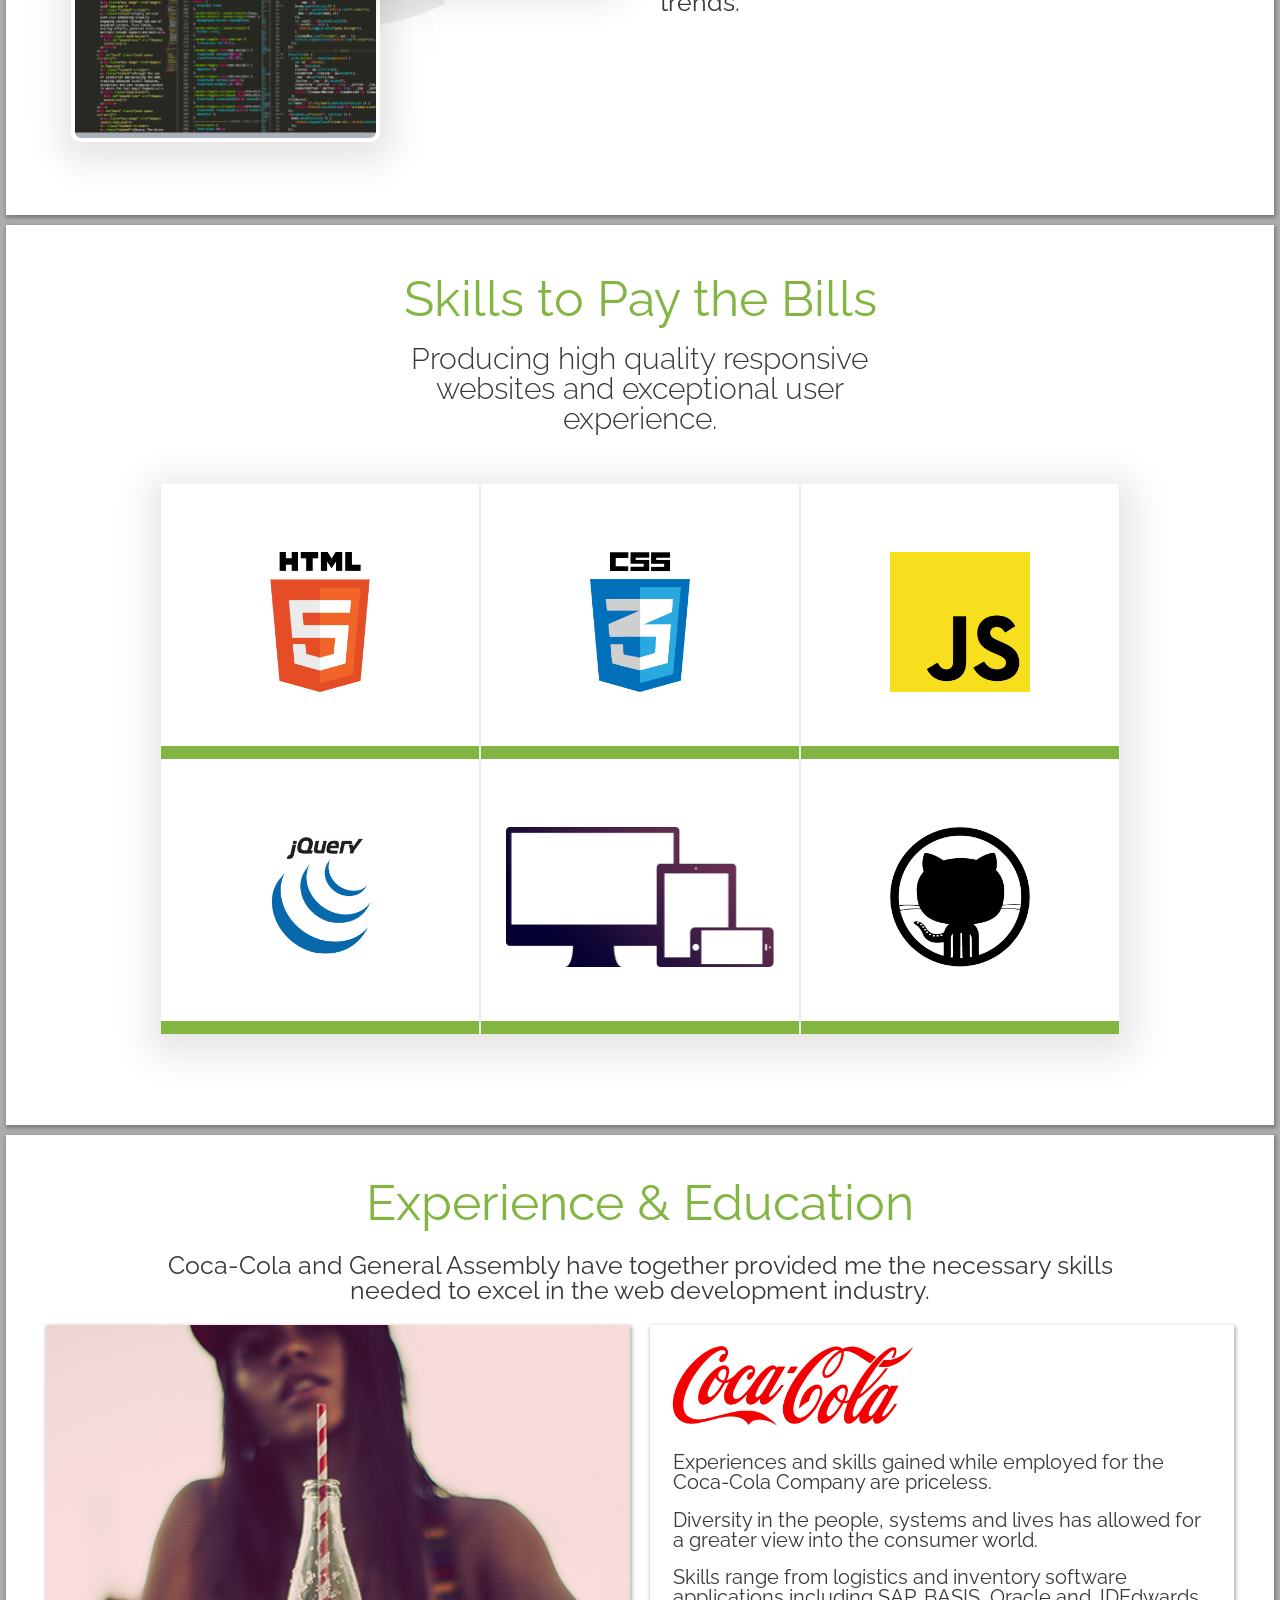
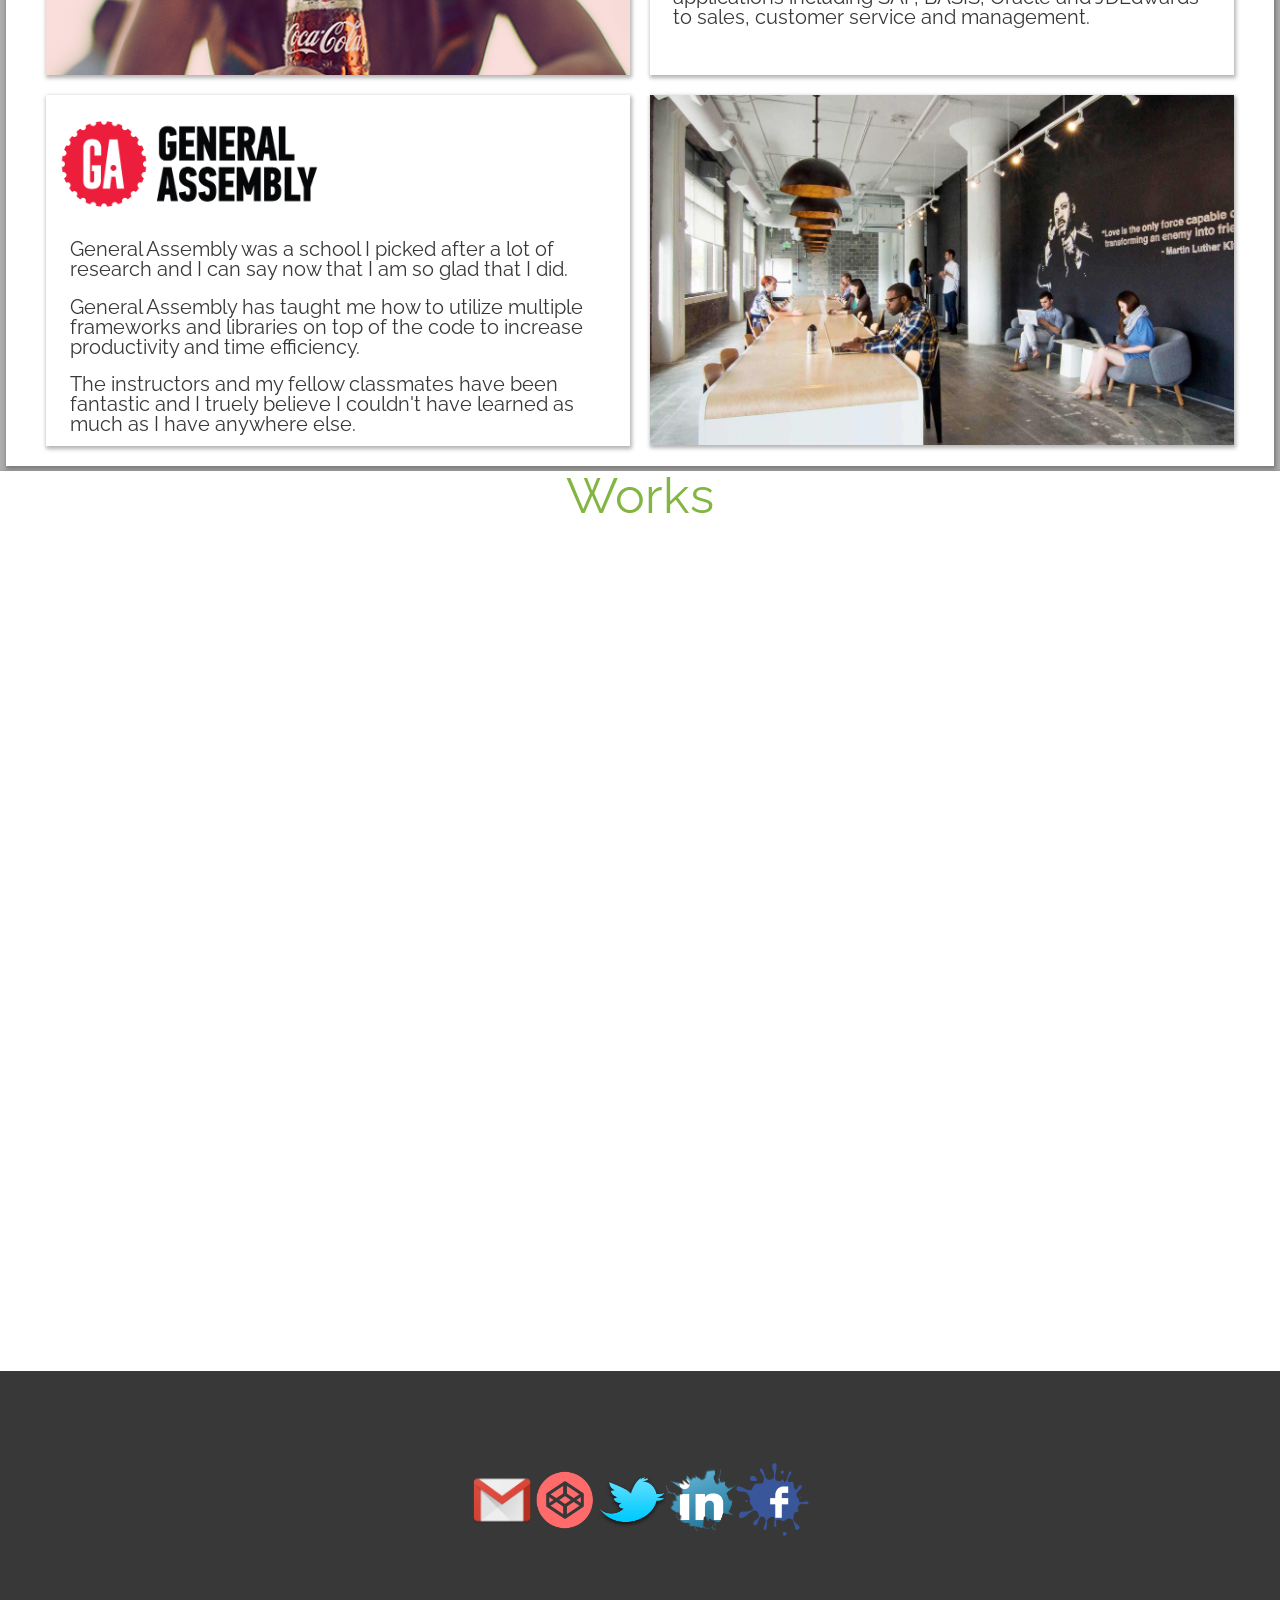
==== commit 2d2a2e87: "New section" ====
--- a/index.html
+++ b/index.html
@@ -169,9 +169,9 @@
     </div>  
   </div>
   <!-- ===================== PAST PROJECTS ================= -->
-  <div class="projects-container col-xs-12 col-lg-12">
-    <div class="">
-      
+  <div id="projects-container" class="shadow-box col-xs-12 col-lg-12">
+    <div id="project-list" class="">
+      <h1 class="info-title">Works</h1>
     </div>
   </div>
     <!-- ====================== FOOTER ===================== -->
--- a/CSS/main.css
+++ b/CSS/main.css
@@ -7,7 +7,7 @@
   padding: 0;
   padding-top: .1px;
   margin: 0;
-  background-color: #383838;
+  background-color: #adadad;
   font-family: 'Raleway', sans-serif;
 }
 p {
@@ -25,10 +25,11 @@
 	/*margin-top: 100vh;*/
 	background-color: #adadad;
 	position: relative;
-	overflow: hidden;
+	/*overflow: hidden;*/
 }
 .row {
 	margin: 0 .1%;
+	background-color: transparent;
 }
 .fly-box {
   z-index: 1;
@@ -222,13 +223,13 @@
   min-width: 100%;
   min-height: 100%;
 }
-.darken {
+/*.darken {
 	position: absolute;
 	background-color: rgba(0, 0, 0, 0.3);
 	height: 100%;
 	width: 100%;
 	z-index: 1;
-}
+}*/
 #top-banner {
 	display: flex;
   align-items: center;
@@ -285,9 +286,9 @@
 	min-height: 750px;
 	/*width: auto;*/
 	background-color: #fff;
-	background-size: cover;
+	/*background-size: cover;*/
 	margin-bottom: .8%;
-	overflow: hidden;
+	/*overflow: hidden;*/
 	/*position: relative;*/
 }
 .about-me-collage {
@@ -722,6 +723,10 @@
   width: 100%;
   overflow: hidden;
 }
+/*========================= PROJECTS ====================*/
+#projects-container {
+	height: 100vh;
+}
 /*========================= FOOTER =====================*/
 footer {
 	height: 260px;
@@ -739,9 +744,11 @@
 	justify-content: center;
 	align-items: center;
 	position: relative;
+	background-color: #383838;
 }
 .footer-img {
 	height: 70px;
+	background-color: transparent;
 }
 #gmail {
 	height: 60px;
@@ -764,12 +771,14 @@
 	position: absolute;
 	bottom: 0;
 	padding-bottom: 5px;
+	background-color: transparent;
 }
 .footer-links {
 	width: 100%;
 	display: flex;
 	justify-content: center;
 	align-items: center;
+	background-color: transparent;
 }
 /*====================== MEDIA QUERIES ================*/
 @media only screen and (min-width: 2440px) {
@@ -850,6 +859,7 @@
   	width: 100%;
   	margin: 0;
   	padding: 0;
+  	background-color: #adadad;
   }
   #header-bar {
   	flex-direction: column;
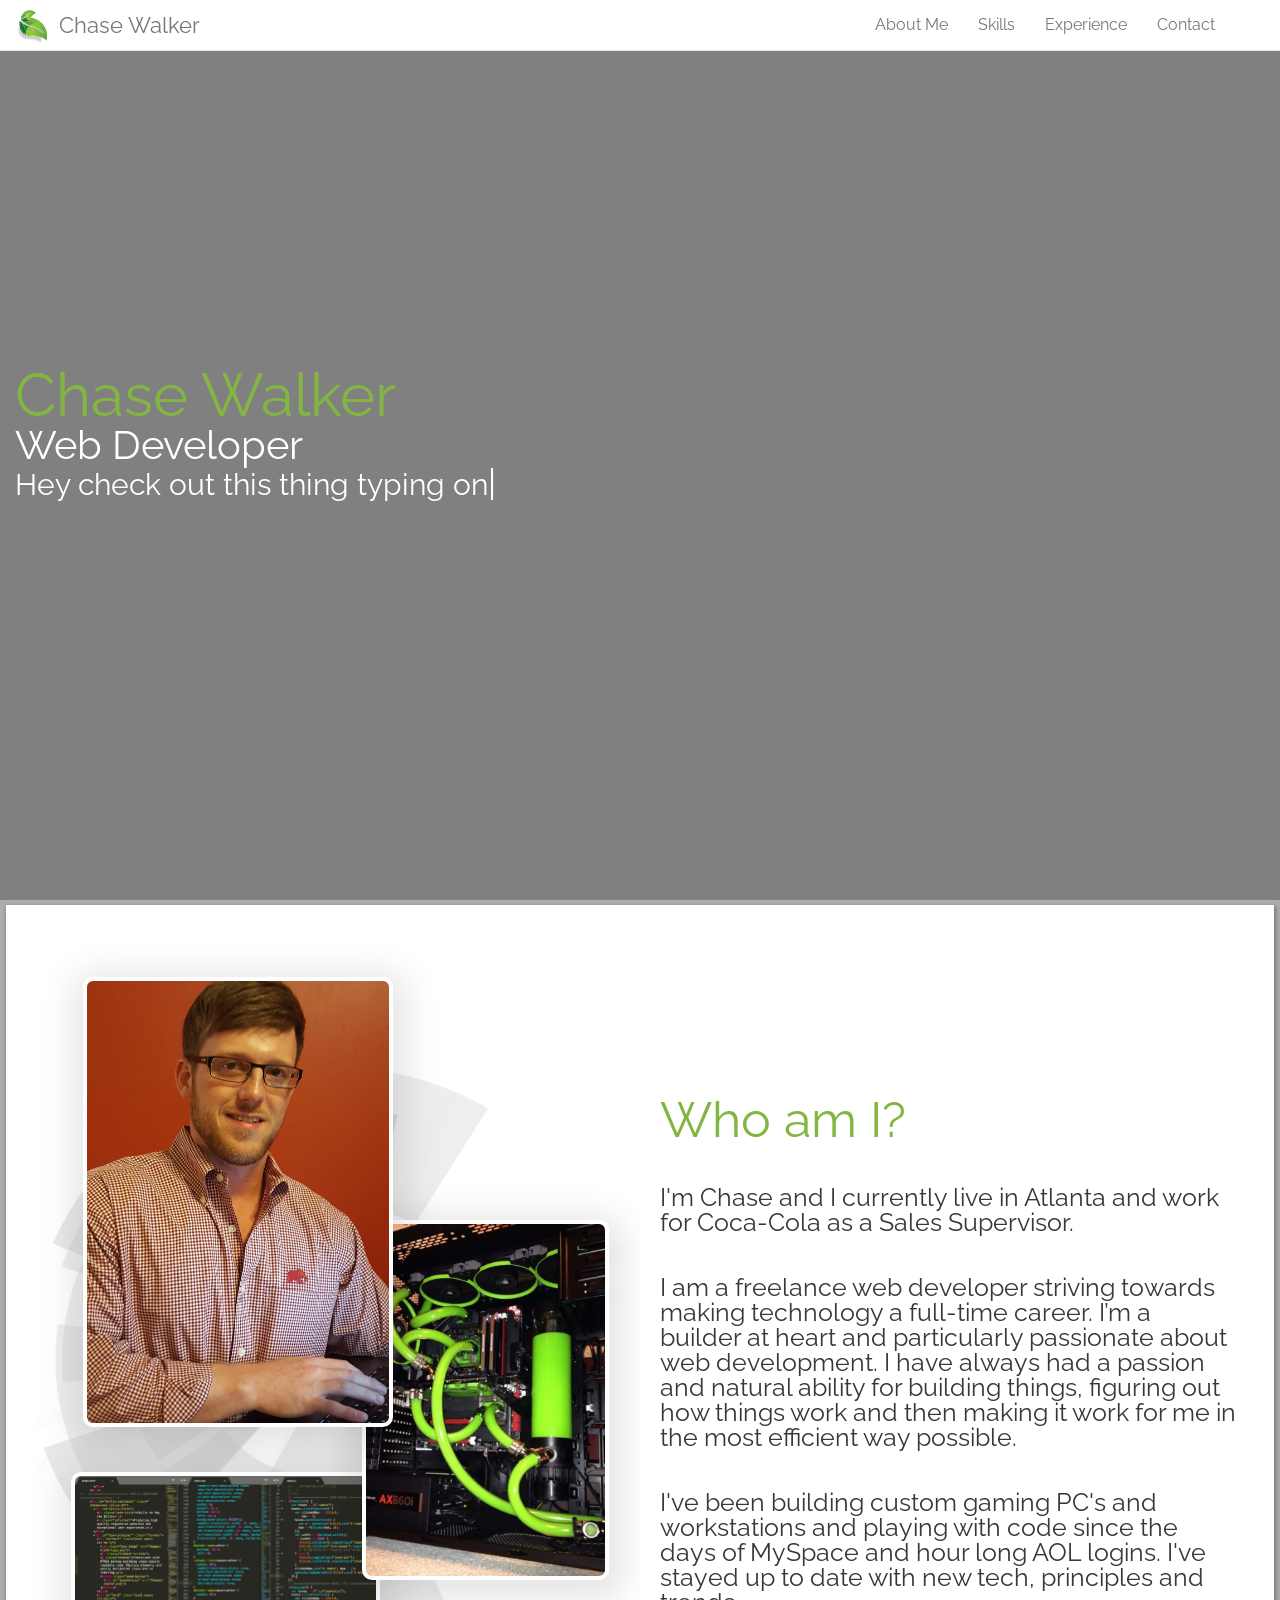
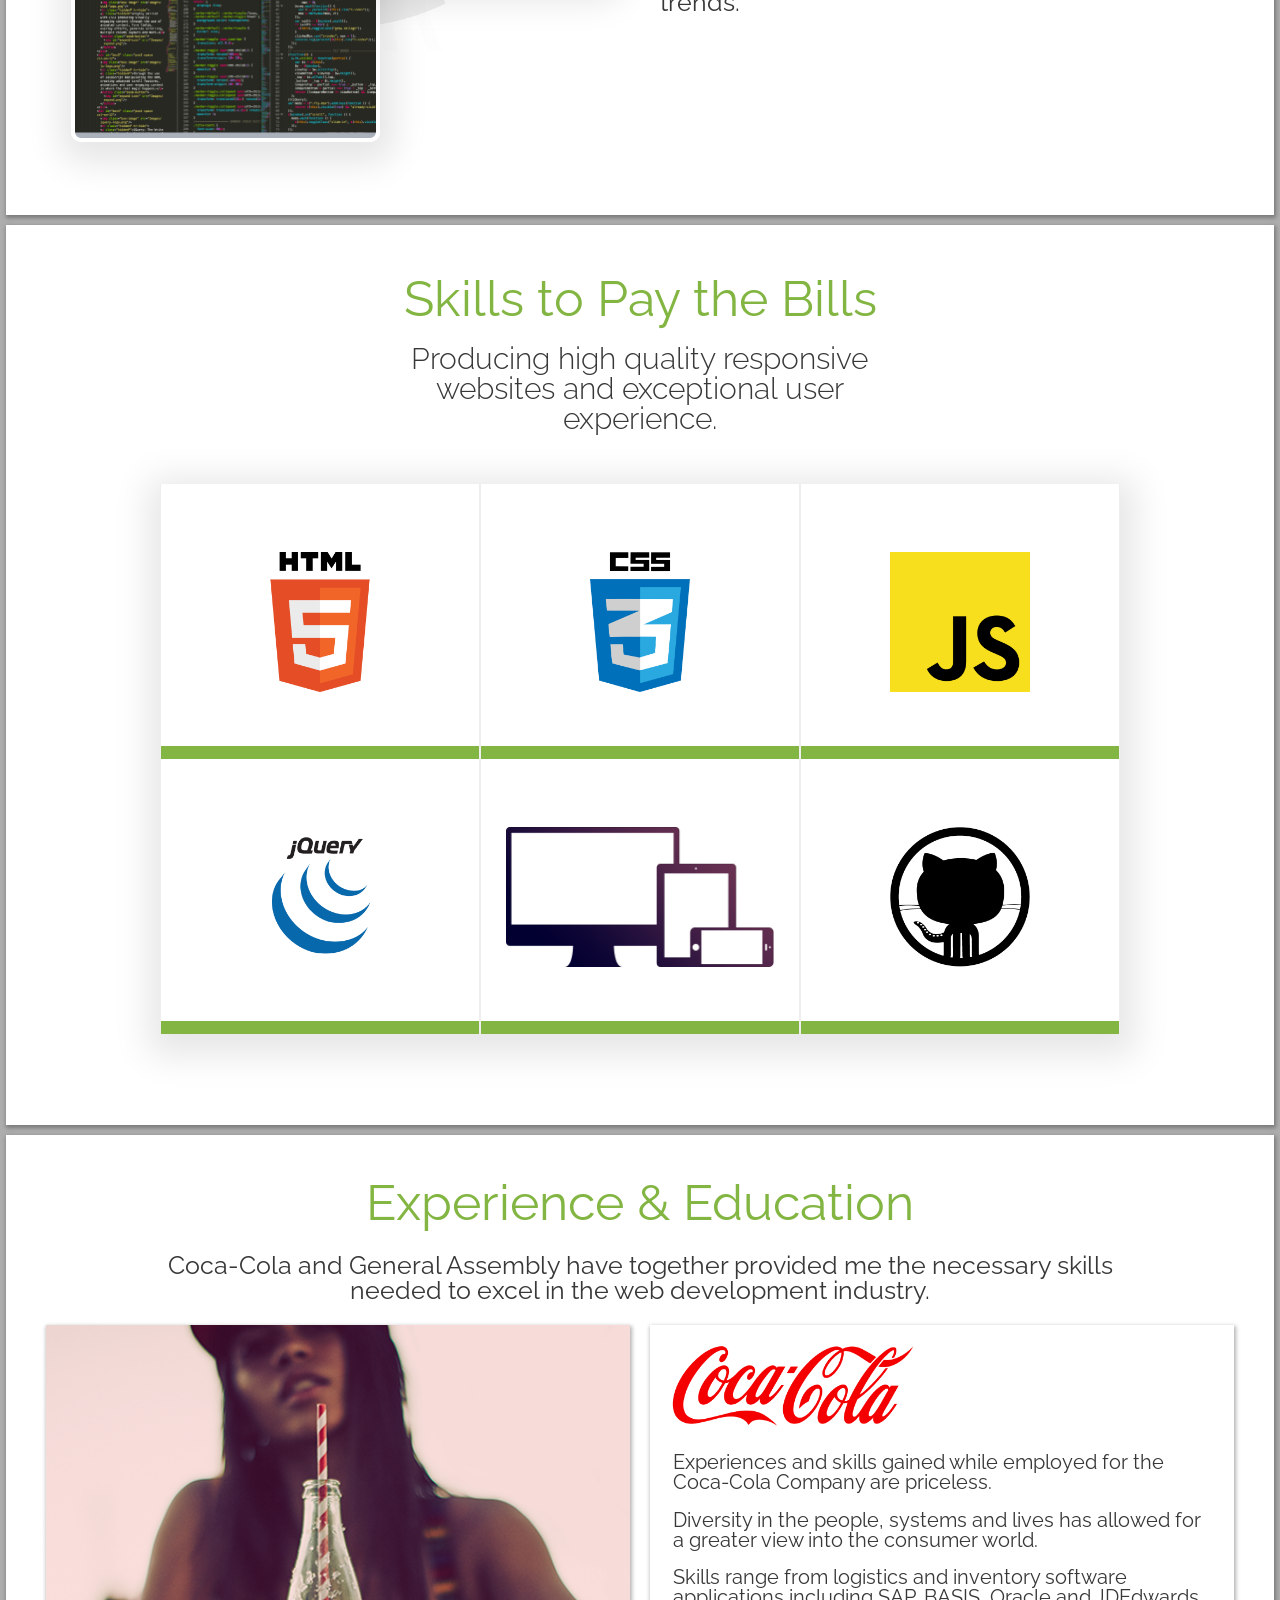
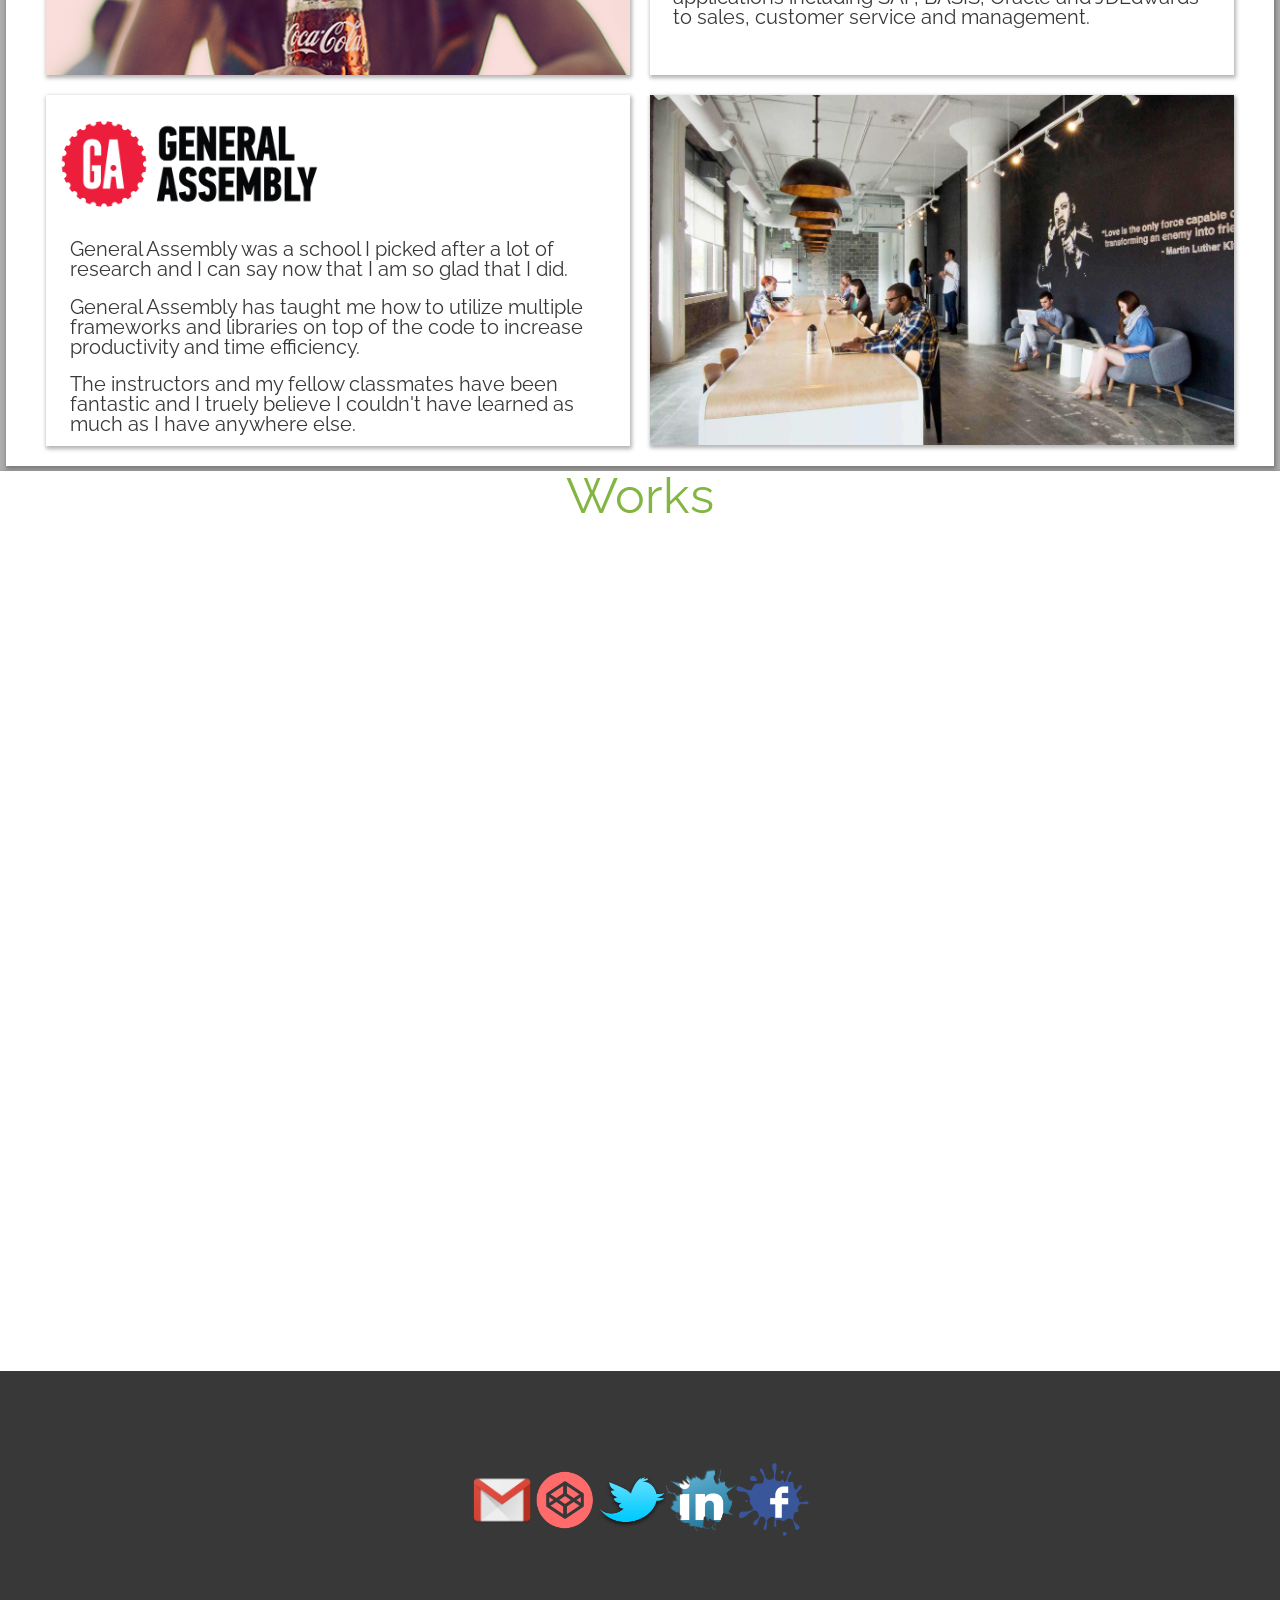
==== commit 68abb877: "Doifjhnrfgij" ====
--- a/index.html
+++ b/index.html
@@ -17,7 +17,7 @@
   <div class="container-fluid">
     <div class="navbar-header">
       <button type="button" class="navbar-toggle collapsed" data-toggle="collapse" data-target="#bs-example-navbar-collapse-1" aria-expanded="false">
-        <span class="sr-only">Toggle navigation</span>
+        <!-- <span class="sr-only">Toggle navigation</span> -->
         <span class="icon-bar"></span>
         <span class="icon-bar"></span>
         <span class="icon-bar"></span>
--- a/CSS/main.css
+++ b/CSS/main.css
@@ -84,7 +84,7 @@
 .brand:hover {
 	text-decoration: none;
 }
-#header-bar {
+/*#header-bar {
 	display: flex;
 	justify-content: space-between;
 	position: fixed;
@@ -93,22 +93,22 @@
 	z-index: 10000;
 	background-color: #eee;
 	box-shadow: 2px 8px 34px 13px rgba(0, 0, 0, 0.1);
-}
+}*/
 #home-button {
-	display: flex;
-	width: 25%;
-	align-items: center;
-	justify-content: center;
+  display: flex;
+  width: 25%;
+  align-items: center;
+  justify-content: center;
 }
 #home-icon {
-	height: 35px;
-	margin: 10px 8px 0 0;
+  height: 35px;
+  margin: 10px 8px 0 0;
 }
 #header-list {
-	display: flex;
-	flex-direction: row;
-	right: 0%;
-	width: 40%;
+  display: flex;
+  flex-direction: row;
+  right: 0%;
+  width: 40%;
   justify-content: space-around;
   align-items: center;
   font-size: 18px;
@@ -150,16 +150,16 @@
 	transition: width .3s ease, background-color .3s ease;
 }
 #header-name:after {
-	bottom: -2px;
-	left: 0;
+  bottom: -2px;
+  left: 0;
 }
 .header-links:hover:after {
   width: 35%;
   -webkit-text-decoration: none;
-	-moz-text-decoration: none;
-	-ms-text-decoration: none;
-	-o-text-decoration: none;
-	text-decoration: none;
+  -moz-text-decoration: none;
+  -ms-text-decoration: none;
+  -o-text-decoration: none;
+  text-decoration: none;
 }
 #header-name:hover:after {
 	width: 46%;
@@ -198,7 +198,7 @@
 }
 /*================== BANNER VIDEO SECTION ================*/
 video {
-	filter: brightness(50%);
+  filter: brightness(50%);
 }
 .title-text1 {
   font-size: 60px;
@@ -210,15 +210,15 @@
   color: white;
 }
 .title-text3 {
-	font-size: 30px;
-	color: white;
+  font-size: 30px;
+  color: white;
 }
 #intro-blurb {
 	width: 50%;
 }
 #atlas-vid {
-	position: fixed;
-	right: 0;
+  position: fixed;
+  right: 0;
   bottom: 0;
   min-width: 100%;
   min-height: 100%;
@@ -231,7 +231,7 @@
 	z-index: 1;
 }*/
 #top-banner {
-	display: flex;
+  display: flex;
   align-items: center;
   flex-wrap: wrap;
   height: 100vh;
@@ -253,6 +253,7 @@
 }
 .typed-blurb1 {
 	background-color: transparent;
+	max-width: 100vw;
 }
 .typed-cursor{
 	font-size: 35px;
@@ -295,6 +296,7 @@
 	height: 100vh;
 	min-height: 750px;
 	margin-bottom: .8%;
+	overflow: hidden;
 }
 #spin-circle {
 	background: url(../Images/grey-gradient-circle.png) center center no-repeat;
@@ -845,21 +847,14 @@
   }
 }
 @media only screen and (max-width: 480px) {
-  .banner-video {
-  	left: -320px;
-  	top: 20px;
+  video {
+  	height: 100vh;
   }
   #exp-title-box {
   	margin: 10px 8px 10px 4px;
   }
   #exp-title {
   	margin-bottom: 10px;
-  }
-  #ga-container, #coke-container, .col-xs-12 {
-  	width: 100%;
-  	margin: 0;
-  	padding: 0;
-  	background-color: #adadad;
   }
   #header-bar {
   	flex-direction: column;
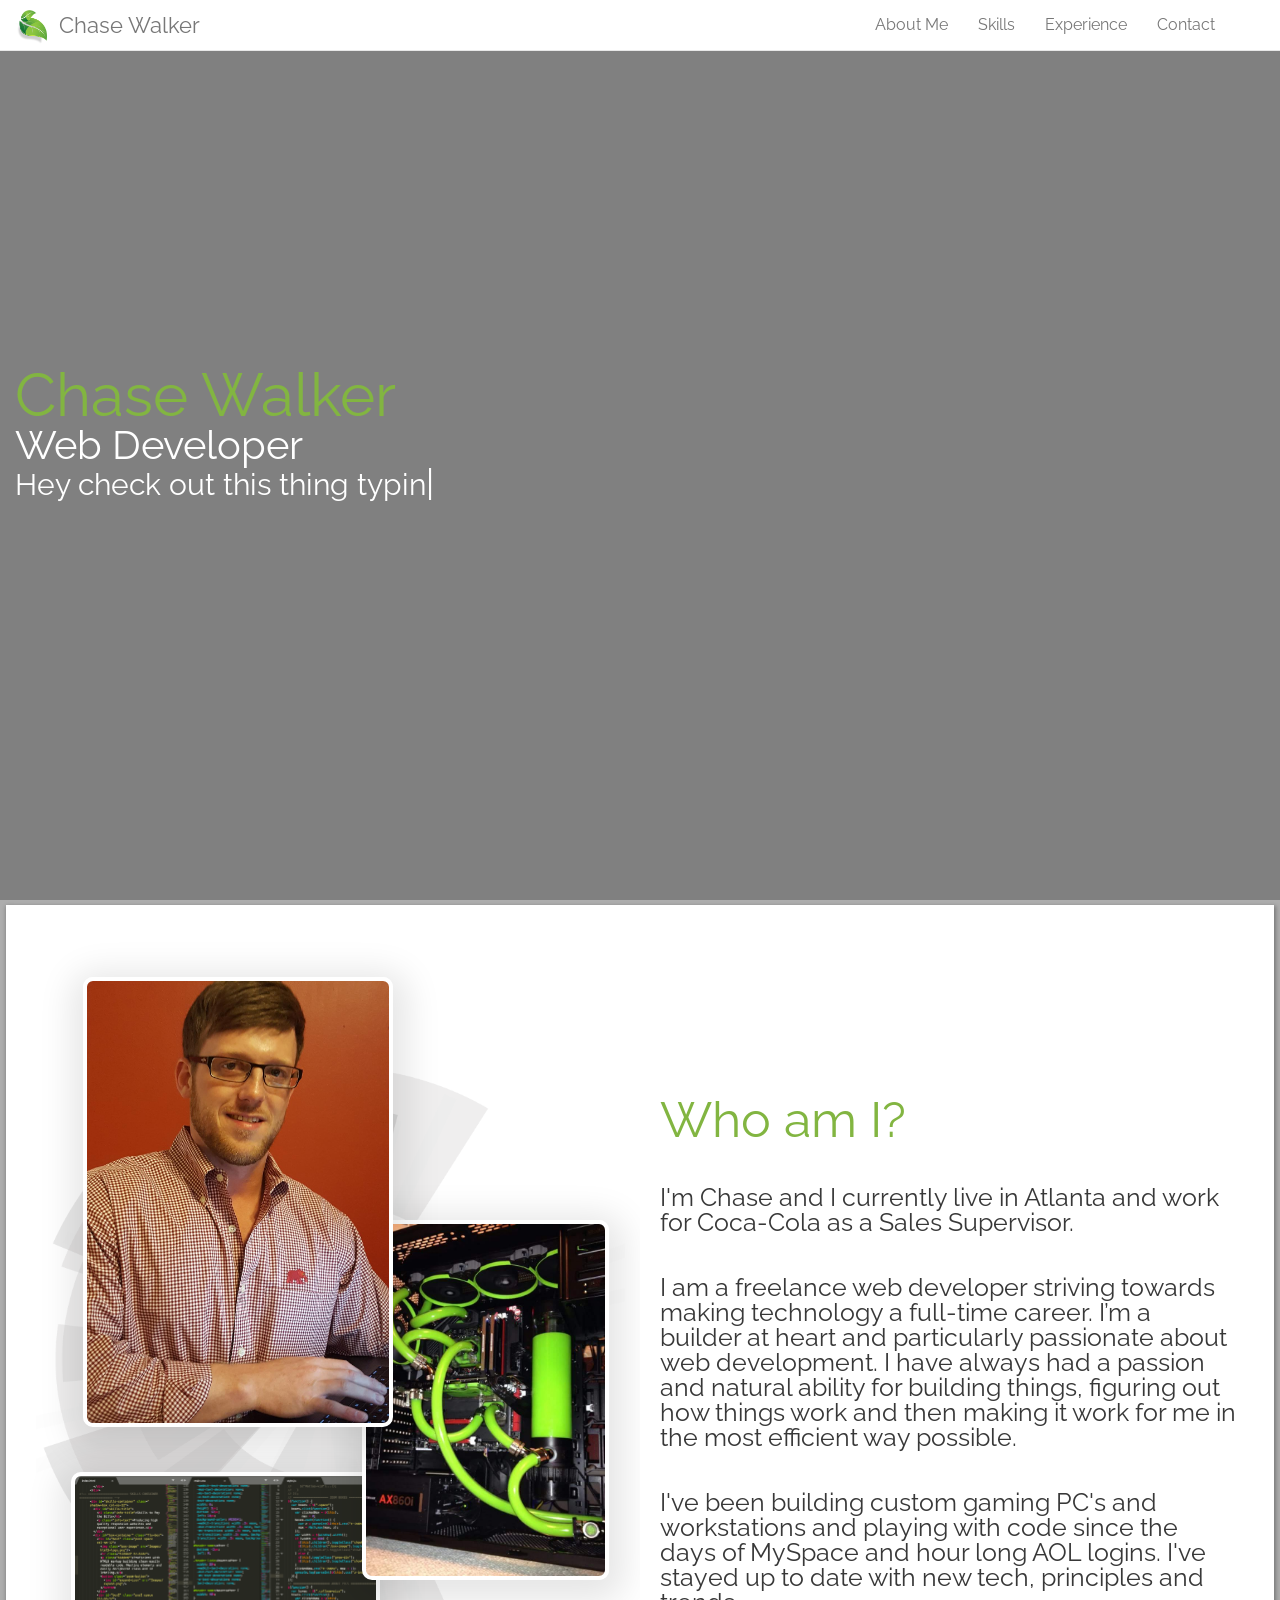
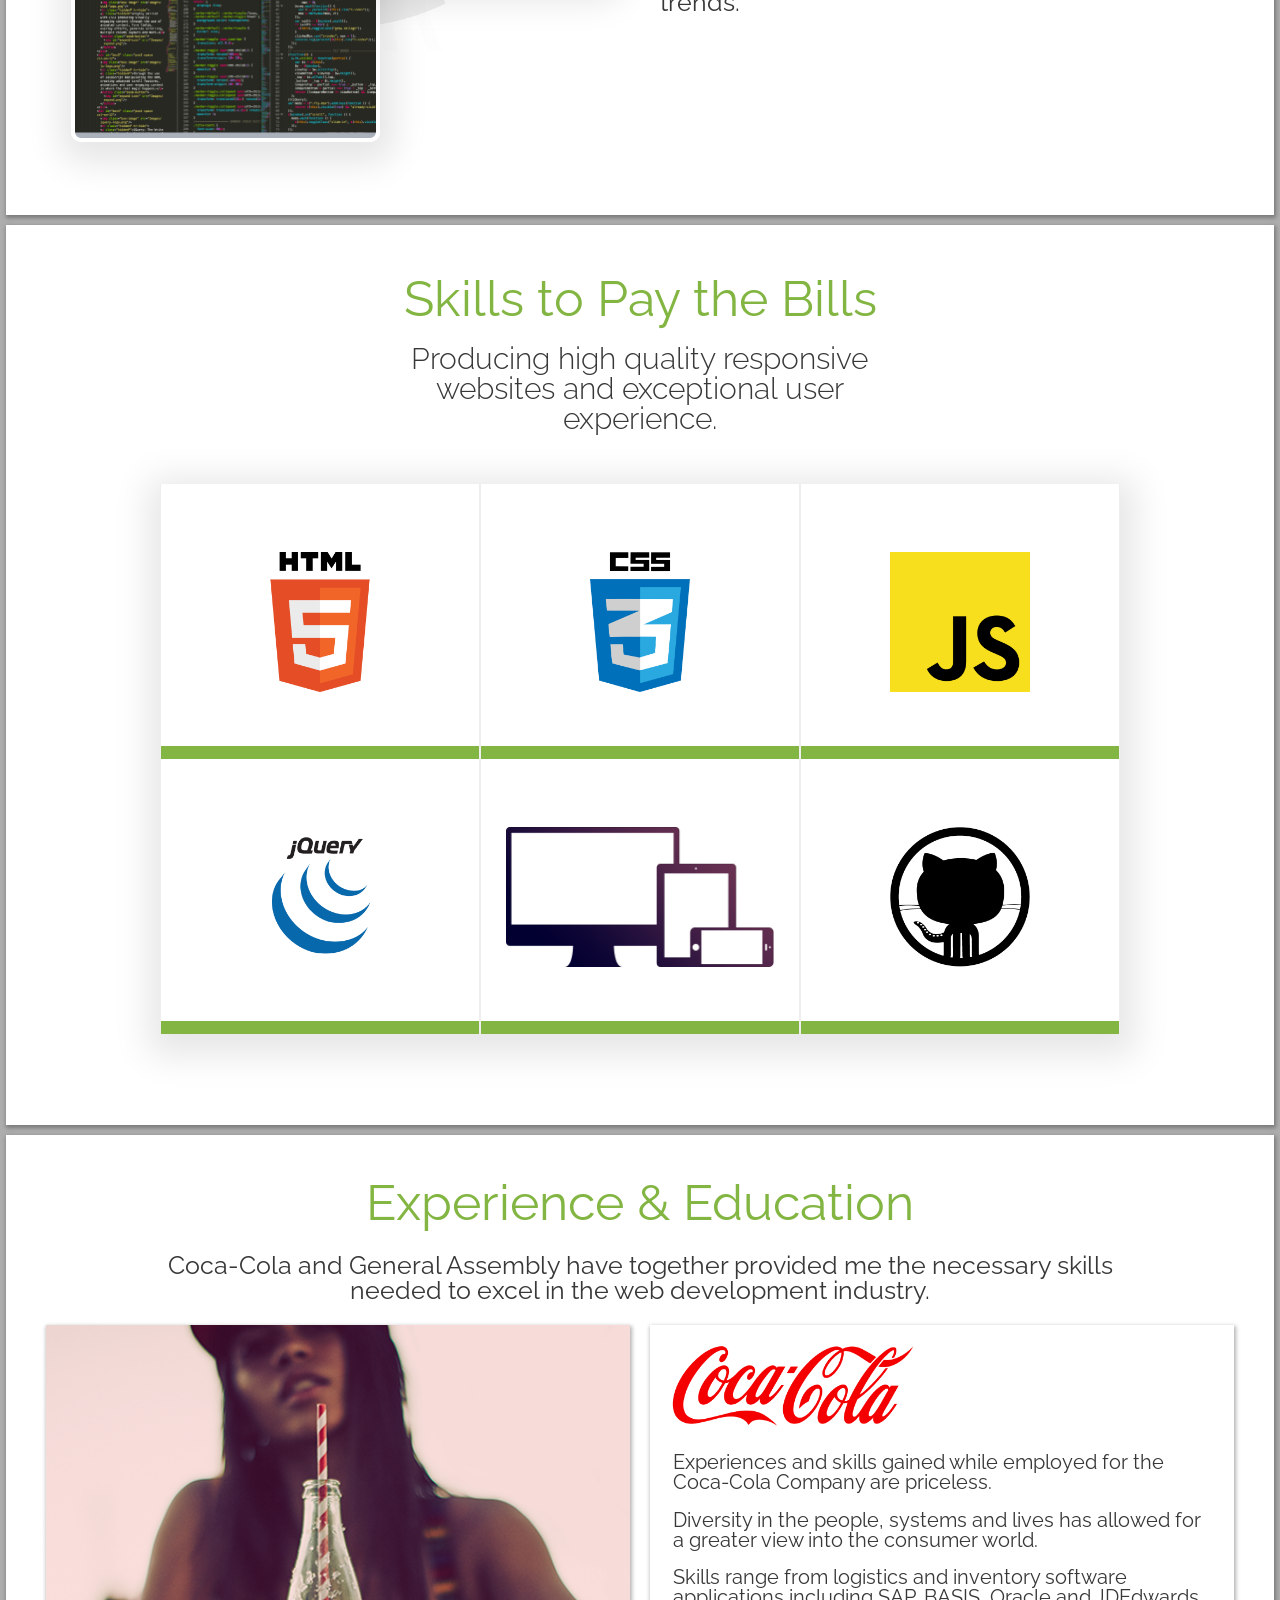
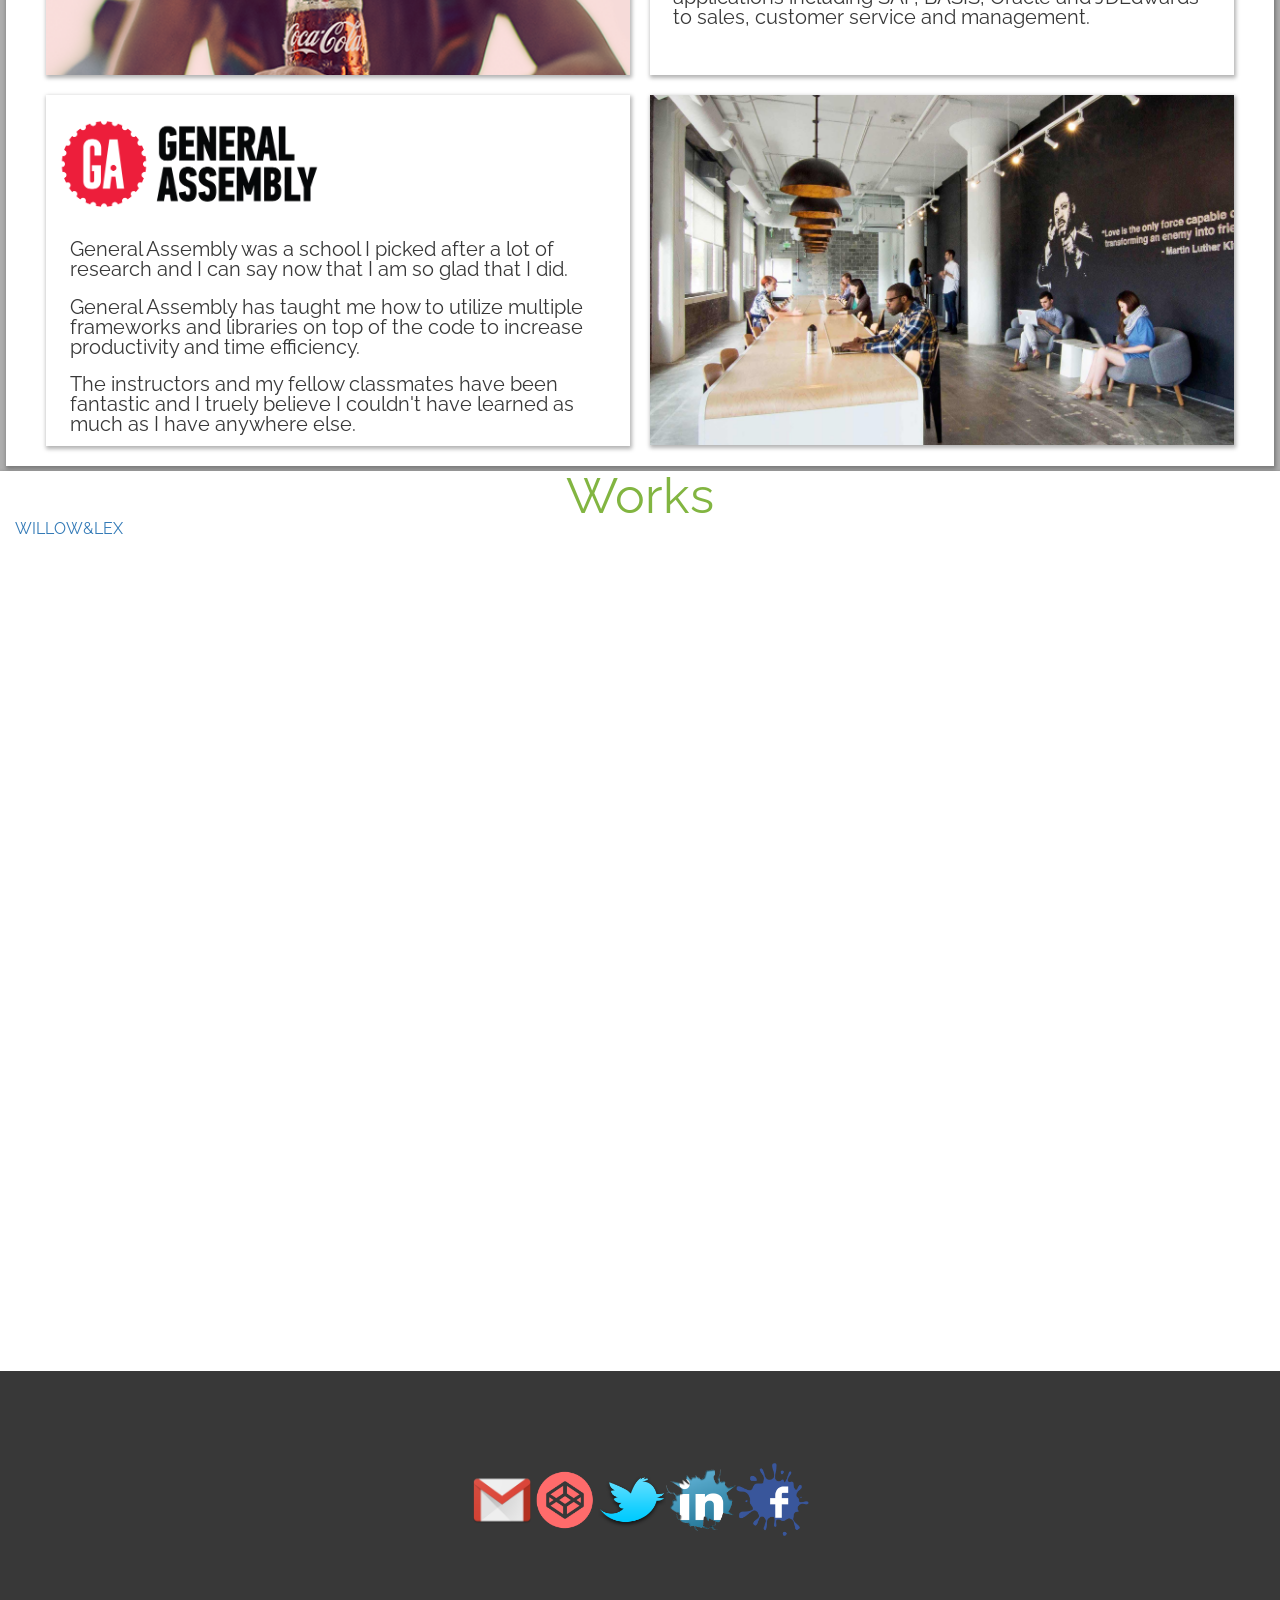
==== commit 0cbb5517: "Link to Willow and Lex site Added files to main folder" ====
--- a/index.html
+++ b/index.html
@@ -173,6 +173,7 @@
     <div id="project-list" class="">
       <h1 class="info-title">Works</h1>
     </div>
+    <a href="">WILLOW&LEX</a>
   </div>
     <!-- ====================== FOOTER ===================== -->
   <footer>  
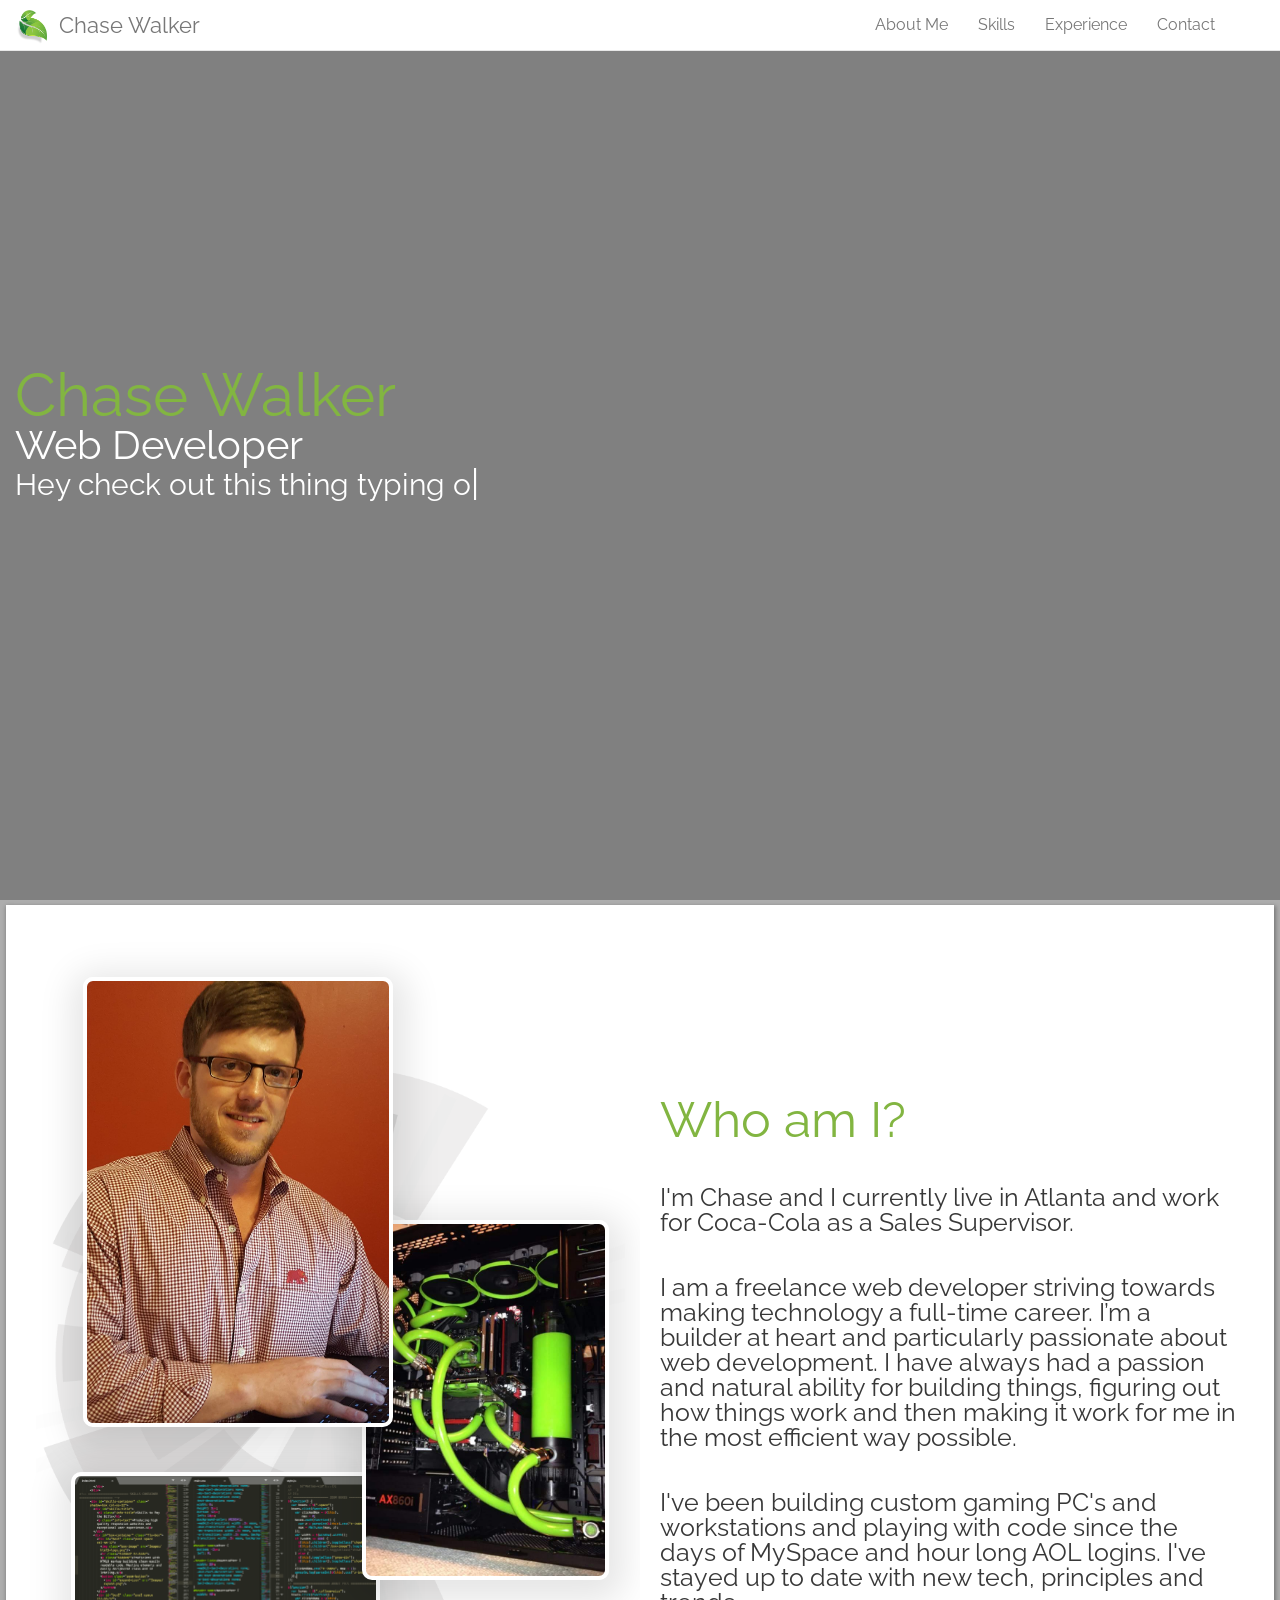
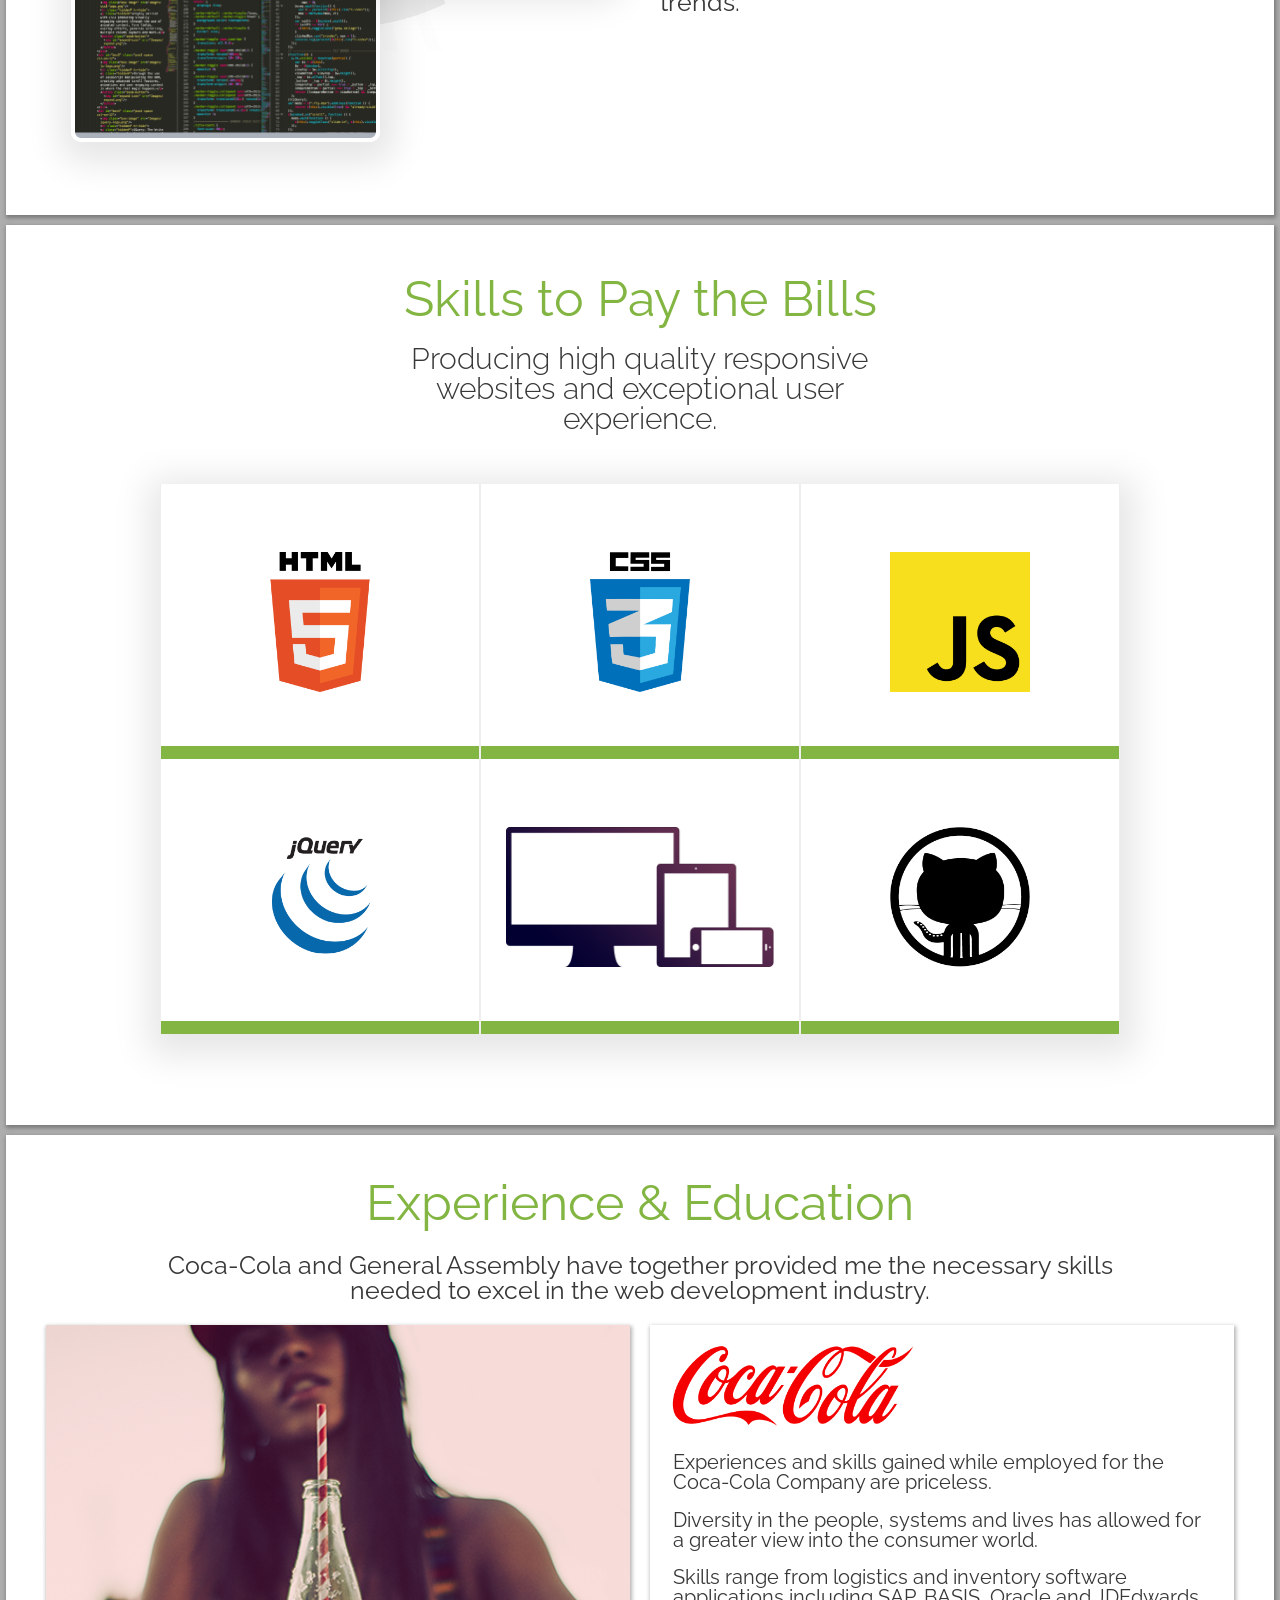
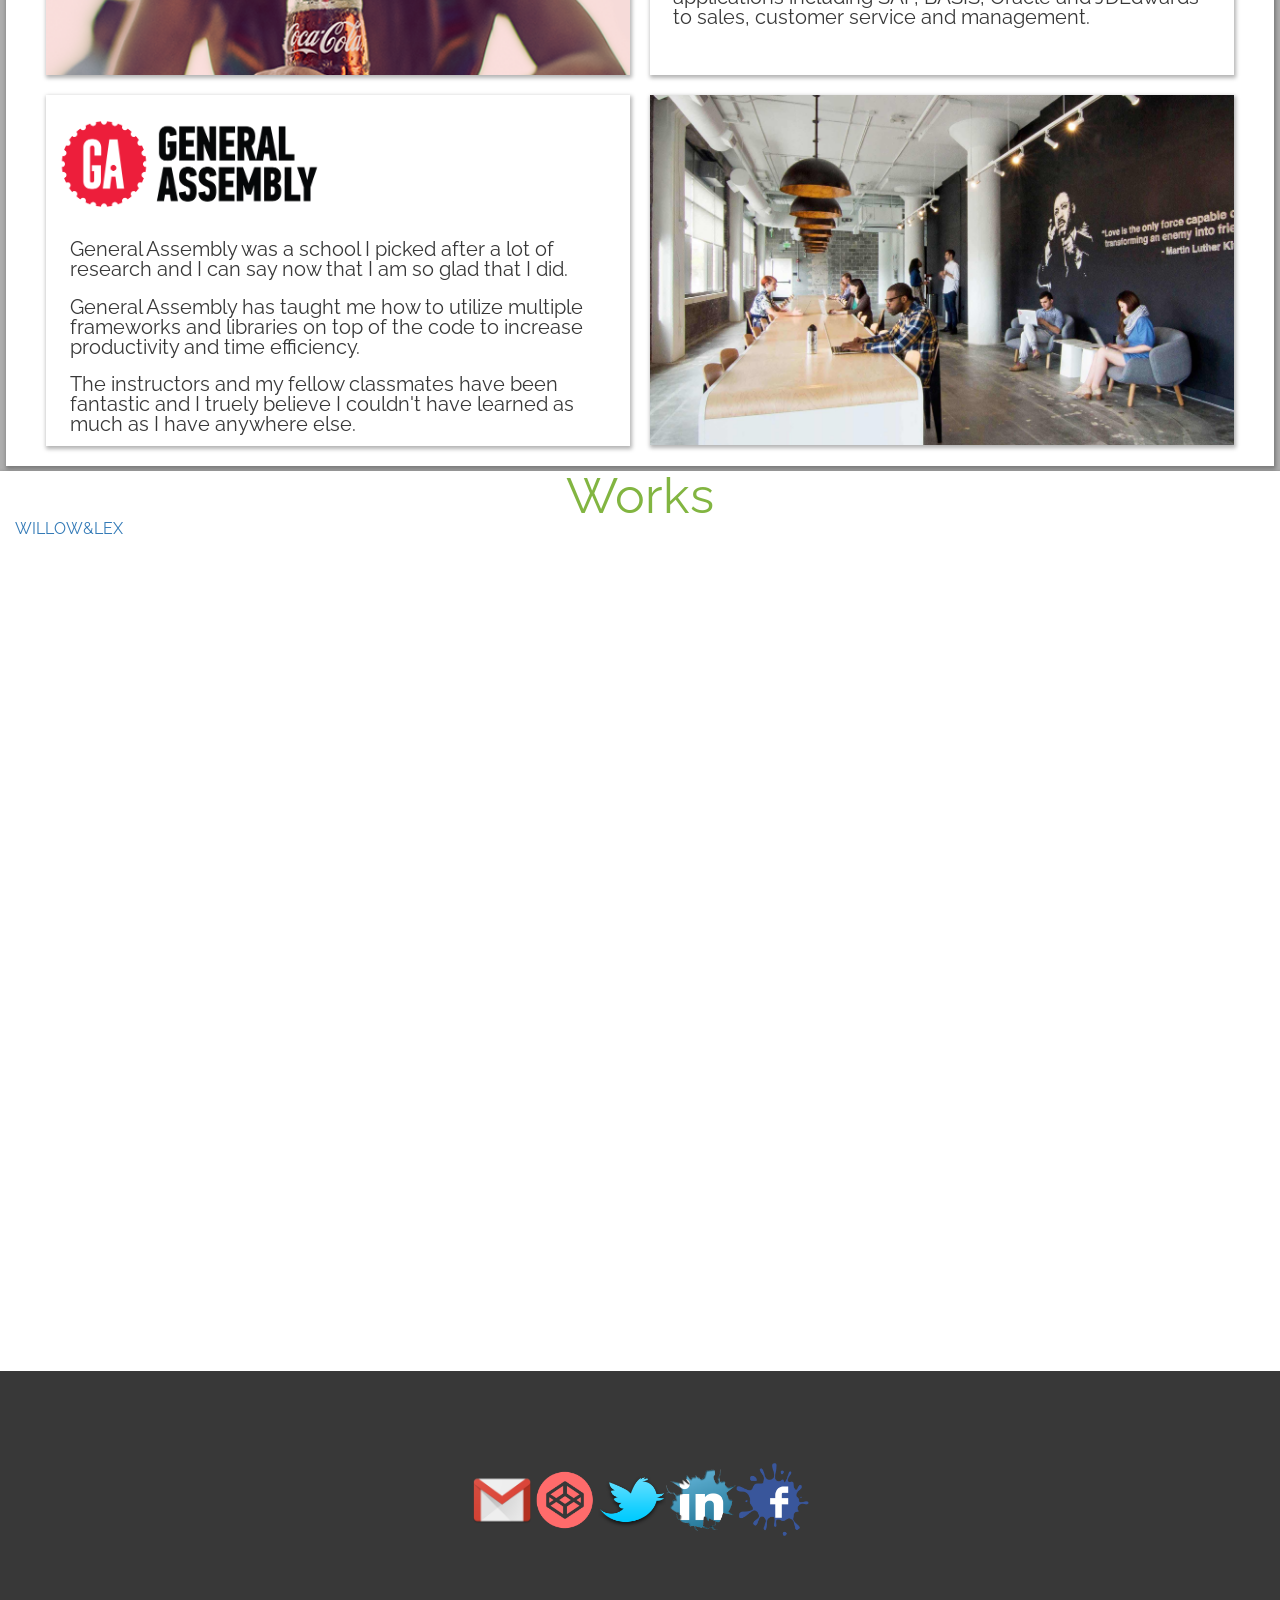
==== commit ec280af4: "Link to site" ====
--- a/index.html
+++ b/index.html
@@ -173,7 +173,7 @@
     <div id="project-list" class="">
       <h1 class="info-title">Works</h1>
     </div>
-    <a href="">WILLOW&LEX</a>
+    <a href="Willow-and-Lex/index.html">WILLOW&LEX</a>
   </div>
     <!-- ====================== FOOTER ===================== -->
   <footer>  
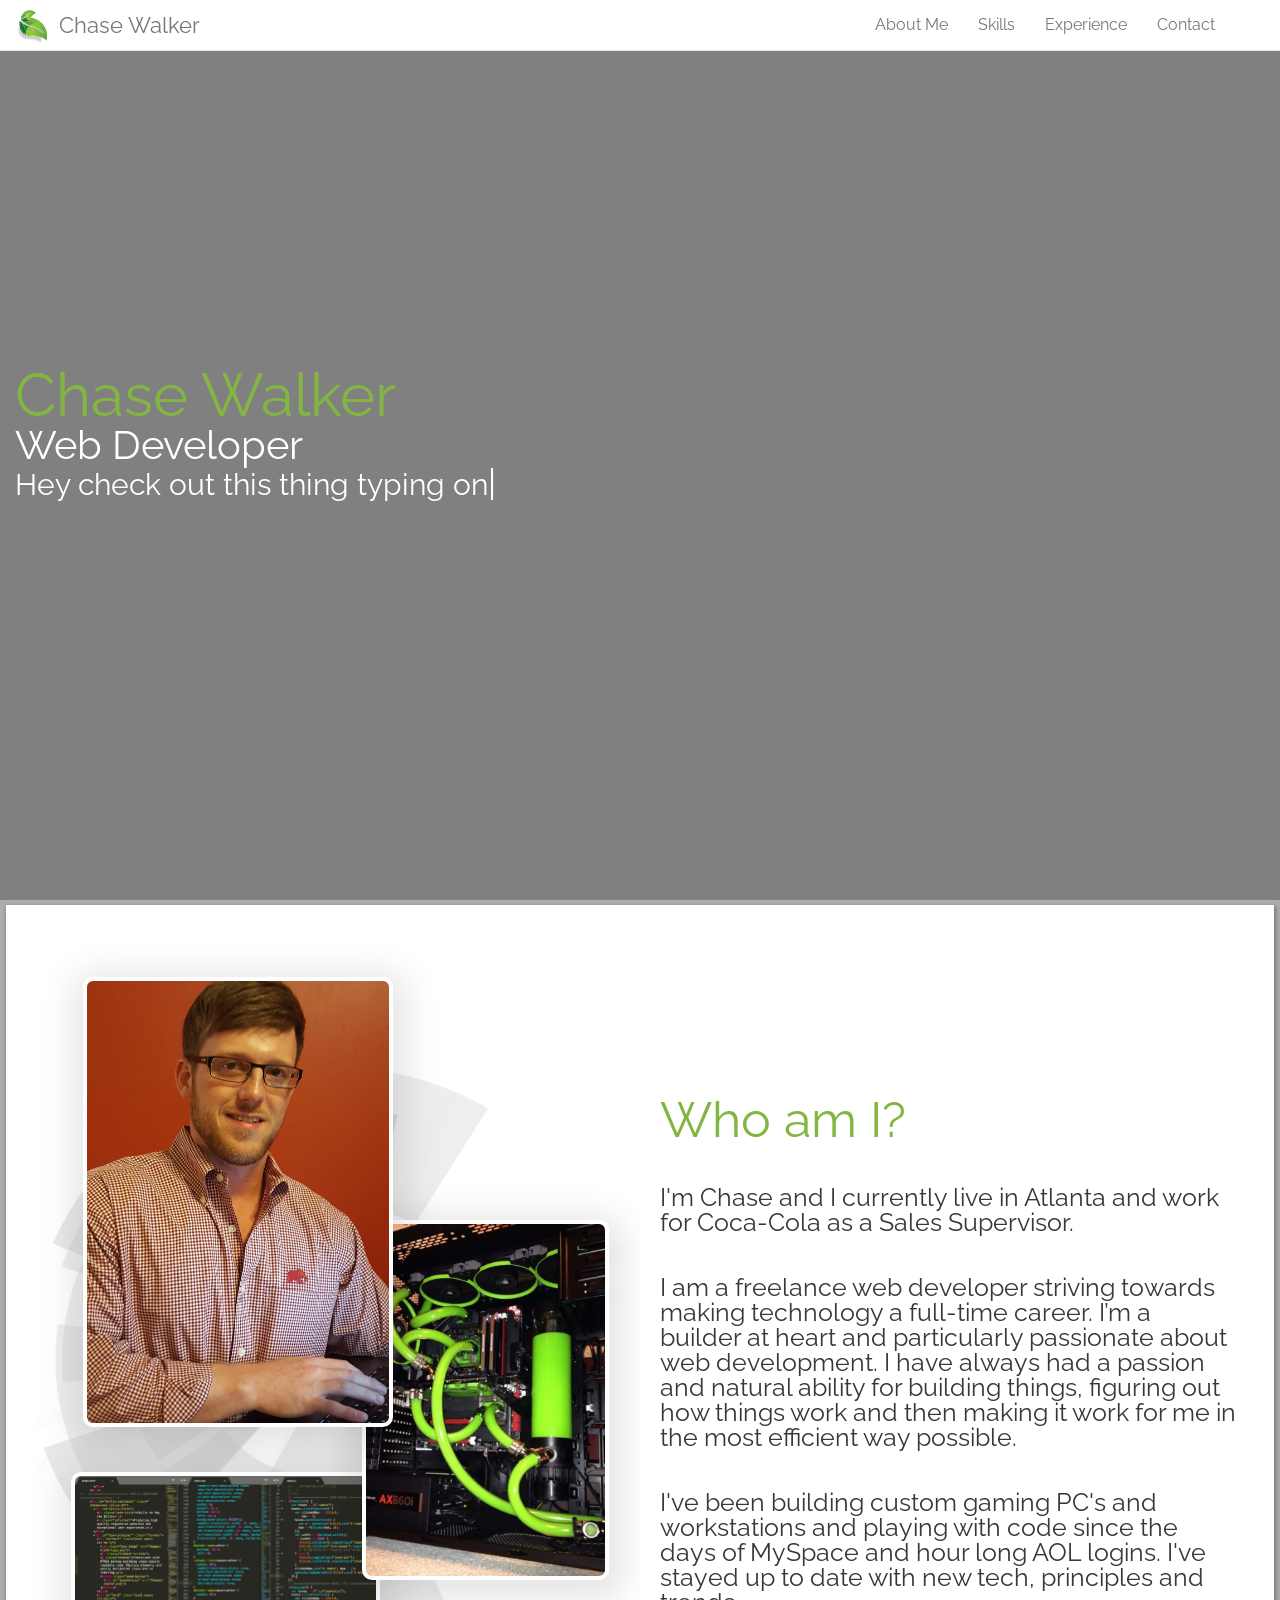
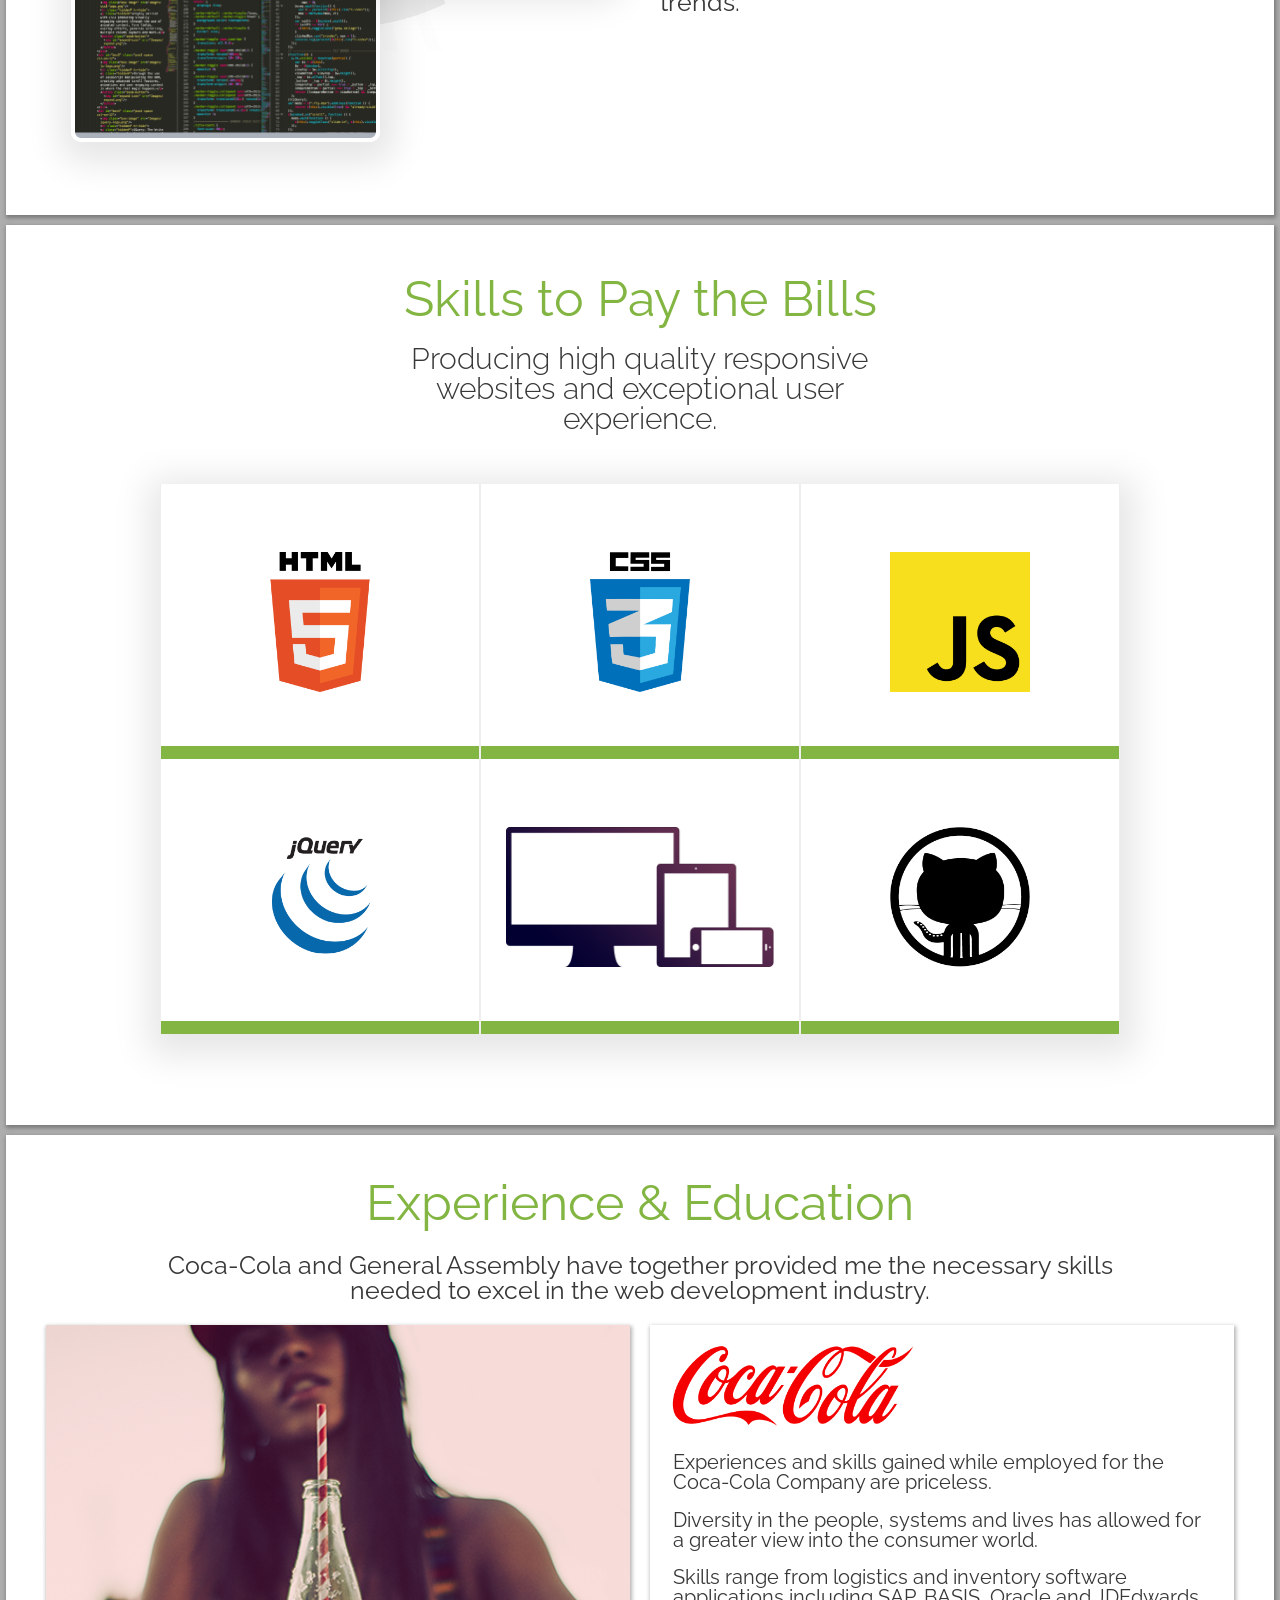
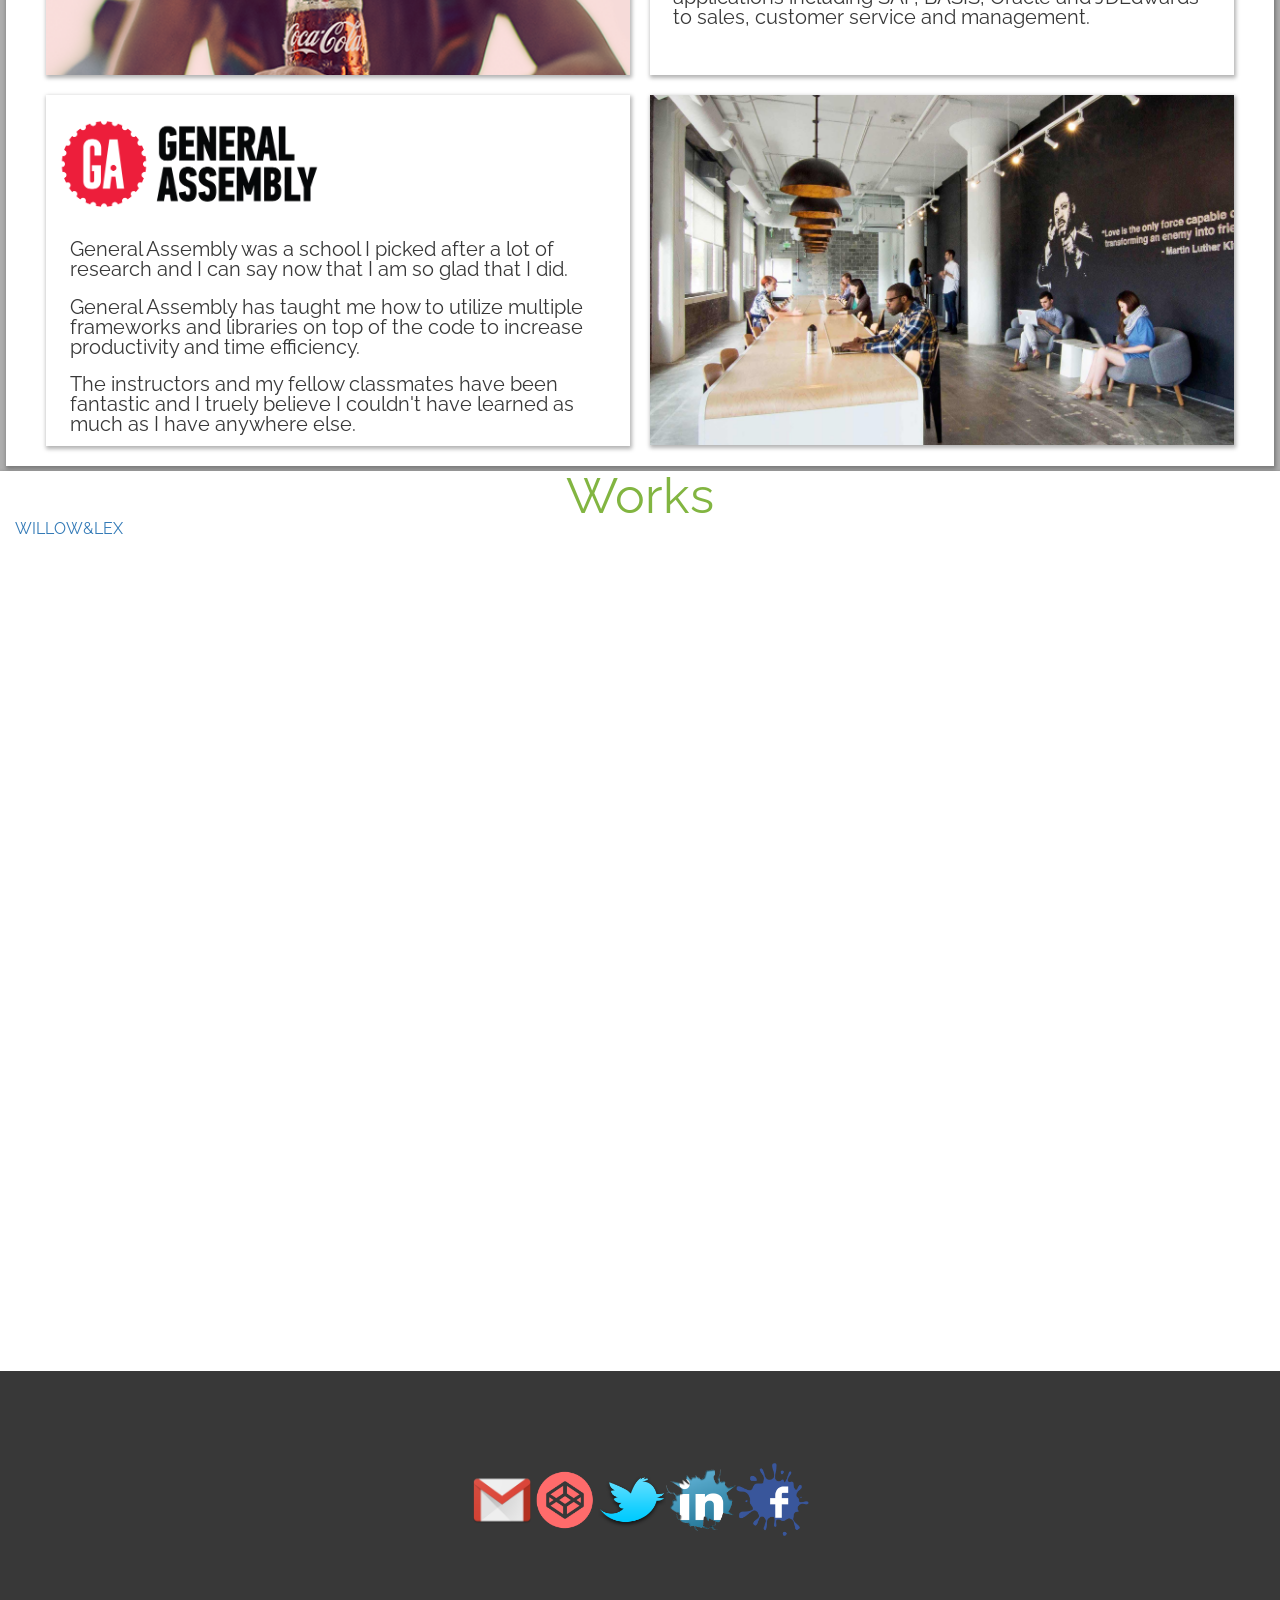
==== commit 3695ee09: "Toggle nav hamburger button fix" ====
--- a/index.html
+++ b/index.html
@@ -17,7 +17,7 @@
   <div class="container-fluid">
     <div class="navbar-header">
       <button type="button" class="navbar-toggle collapsed" data-toggle="collapse" data-target="#bs-example-navbar-collapse-1" aria-expanded="false">
-        <!-- <span class="sr-only">Toggle navigation</span> -->
+        <span class="sr-only">Toggle navigation</span>
         <span class="icon-bar"></span>
         <span class="icon-bar"></span>
         <span class="icon-bar"></span>
--- a/CSS/main.css
+++ b/CSS/main.css
@@ -1025,4 +1025,6 @@
   	position: relative;
   	top: 40px;
   }
-}+}
+@import url("../Willow-and-Lex/CSS/main.css");
+
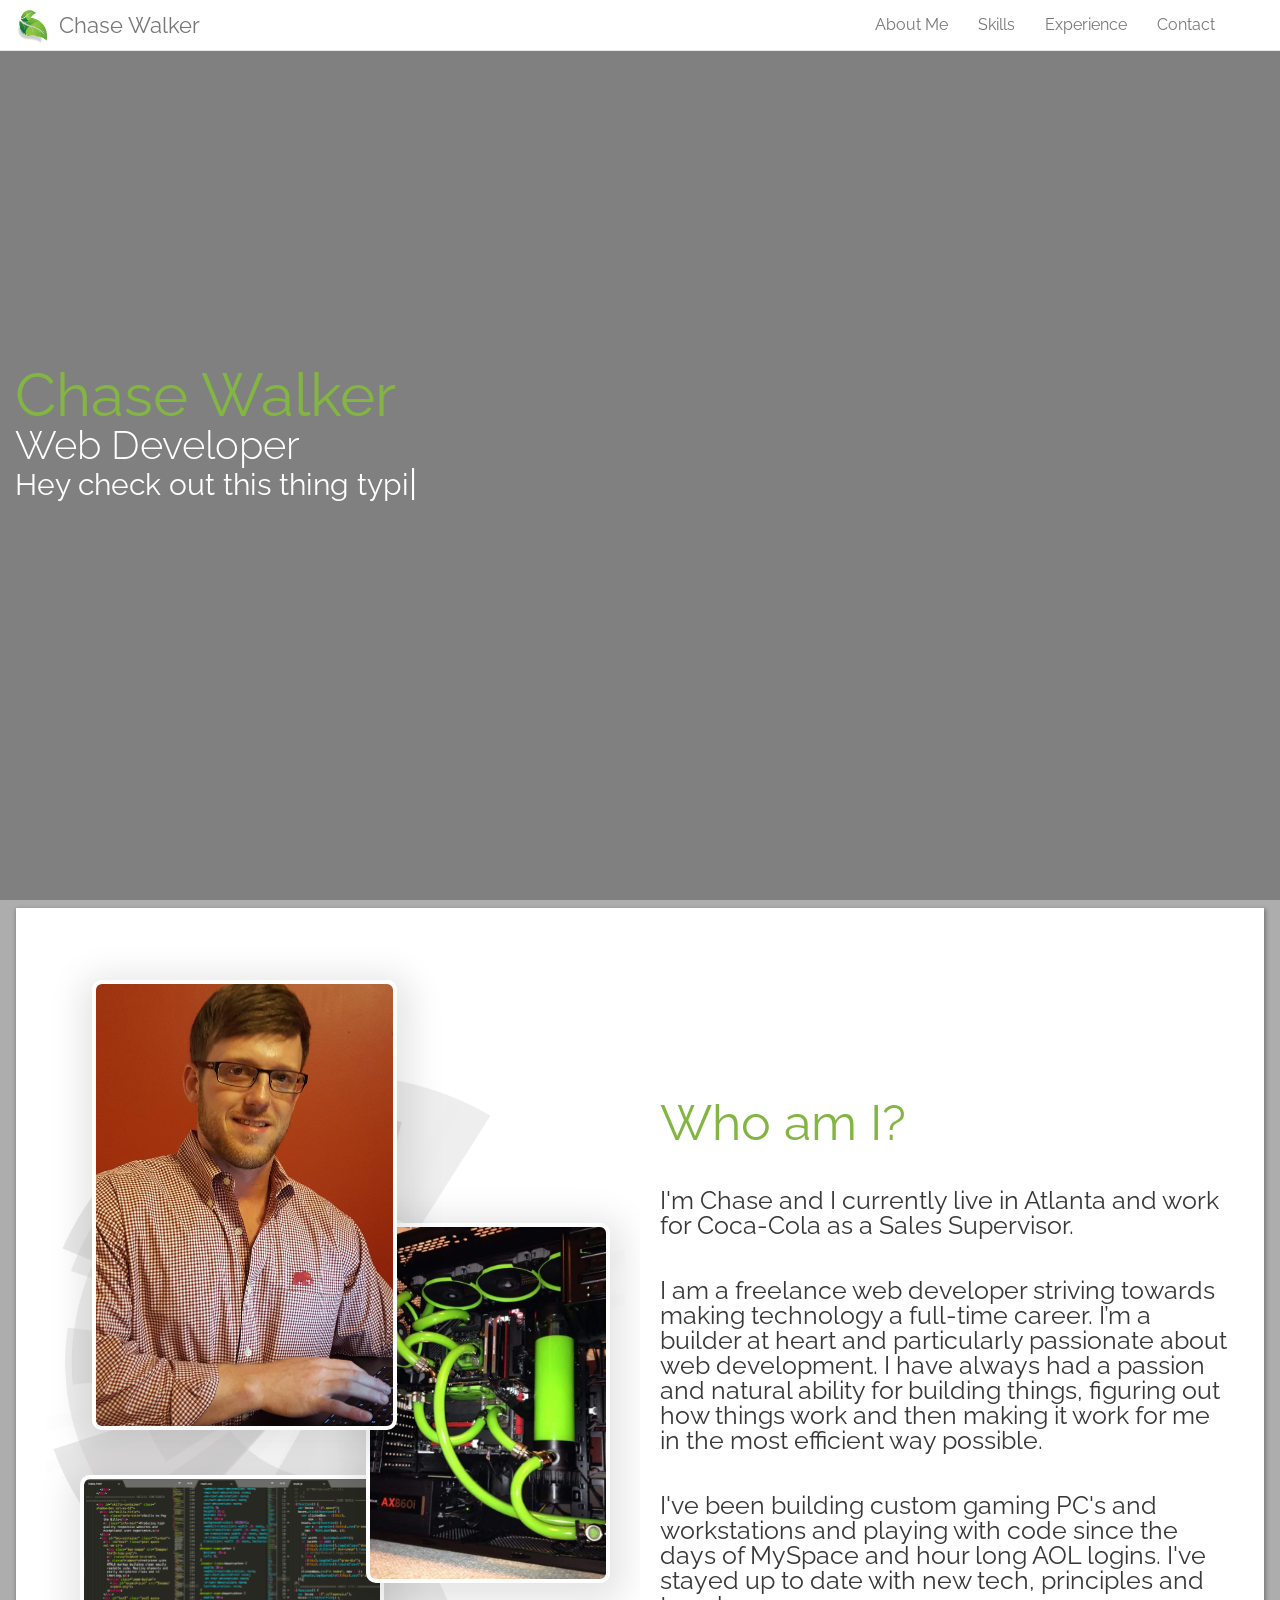
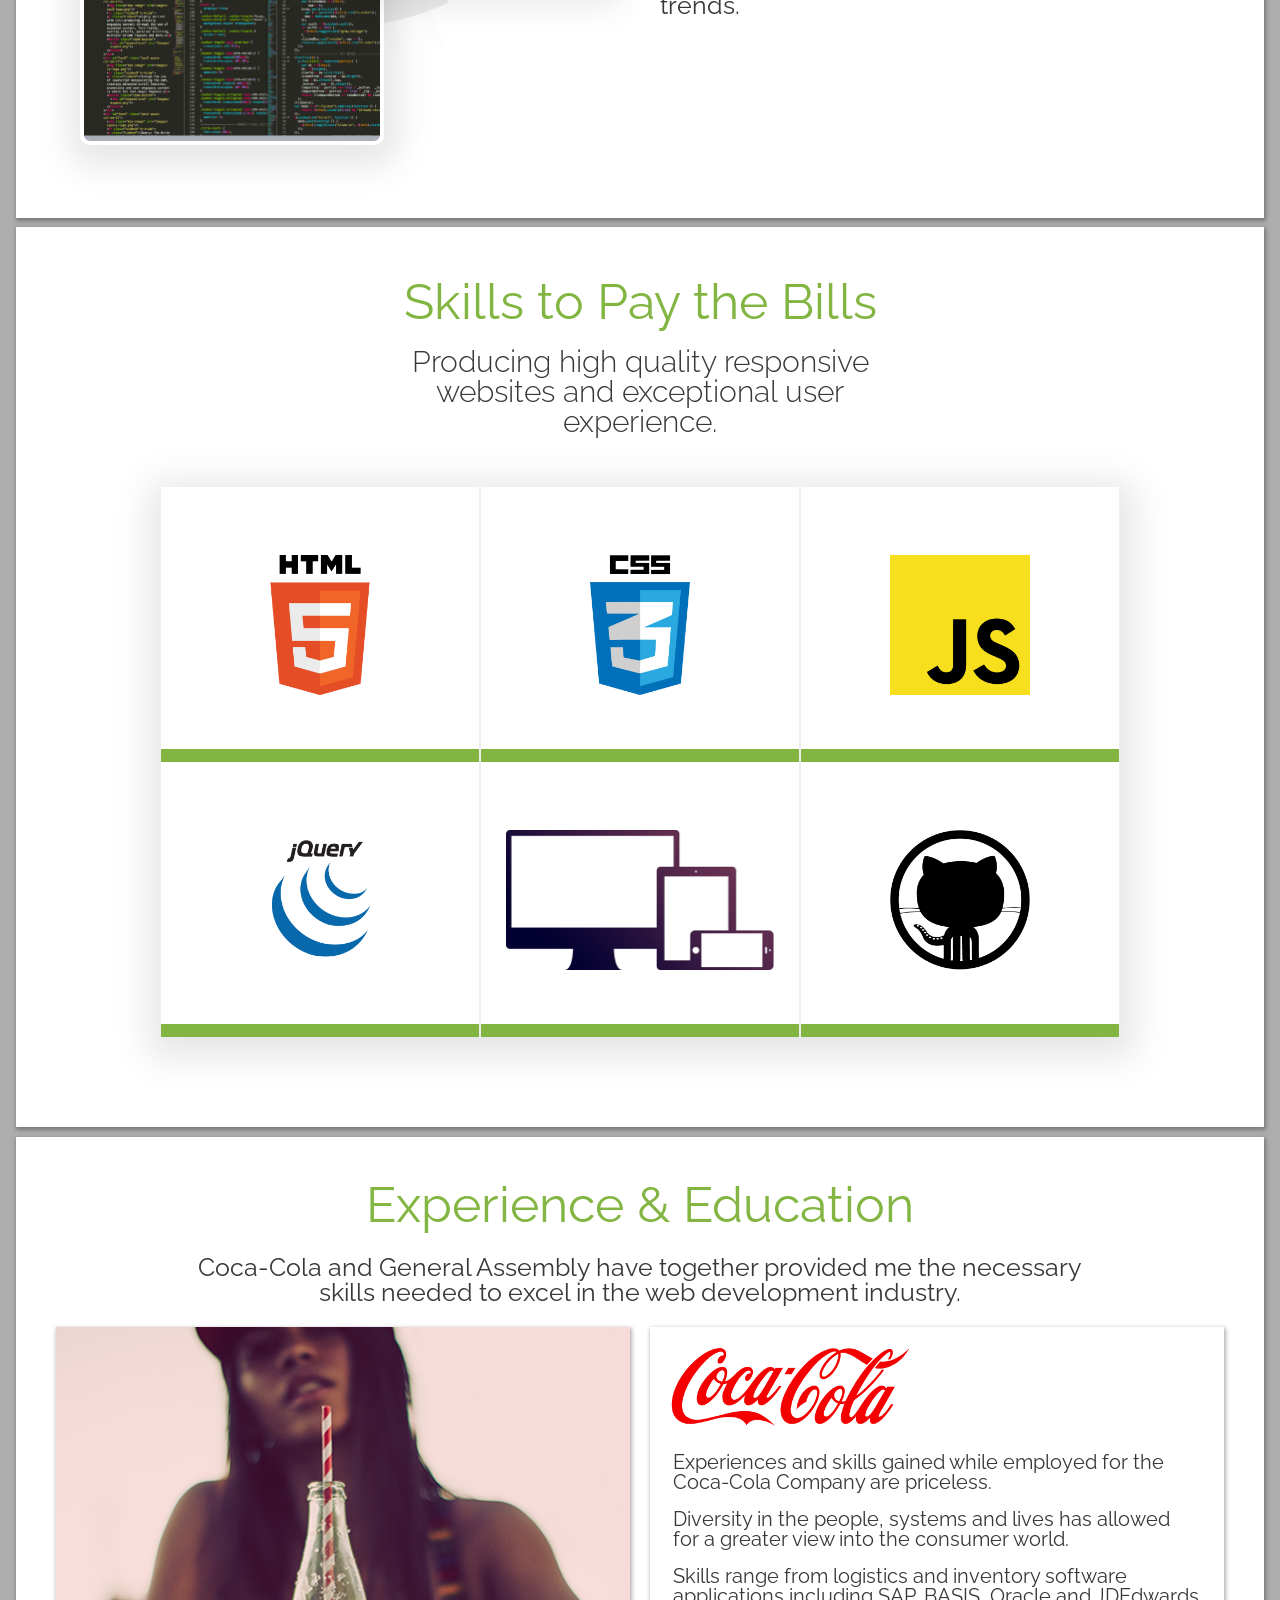
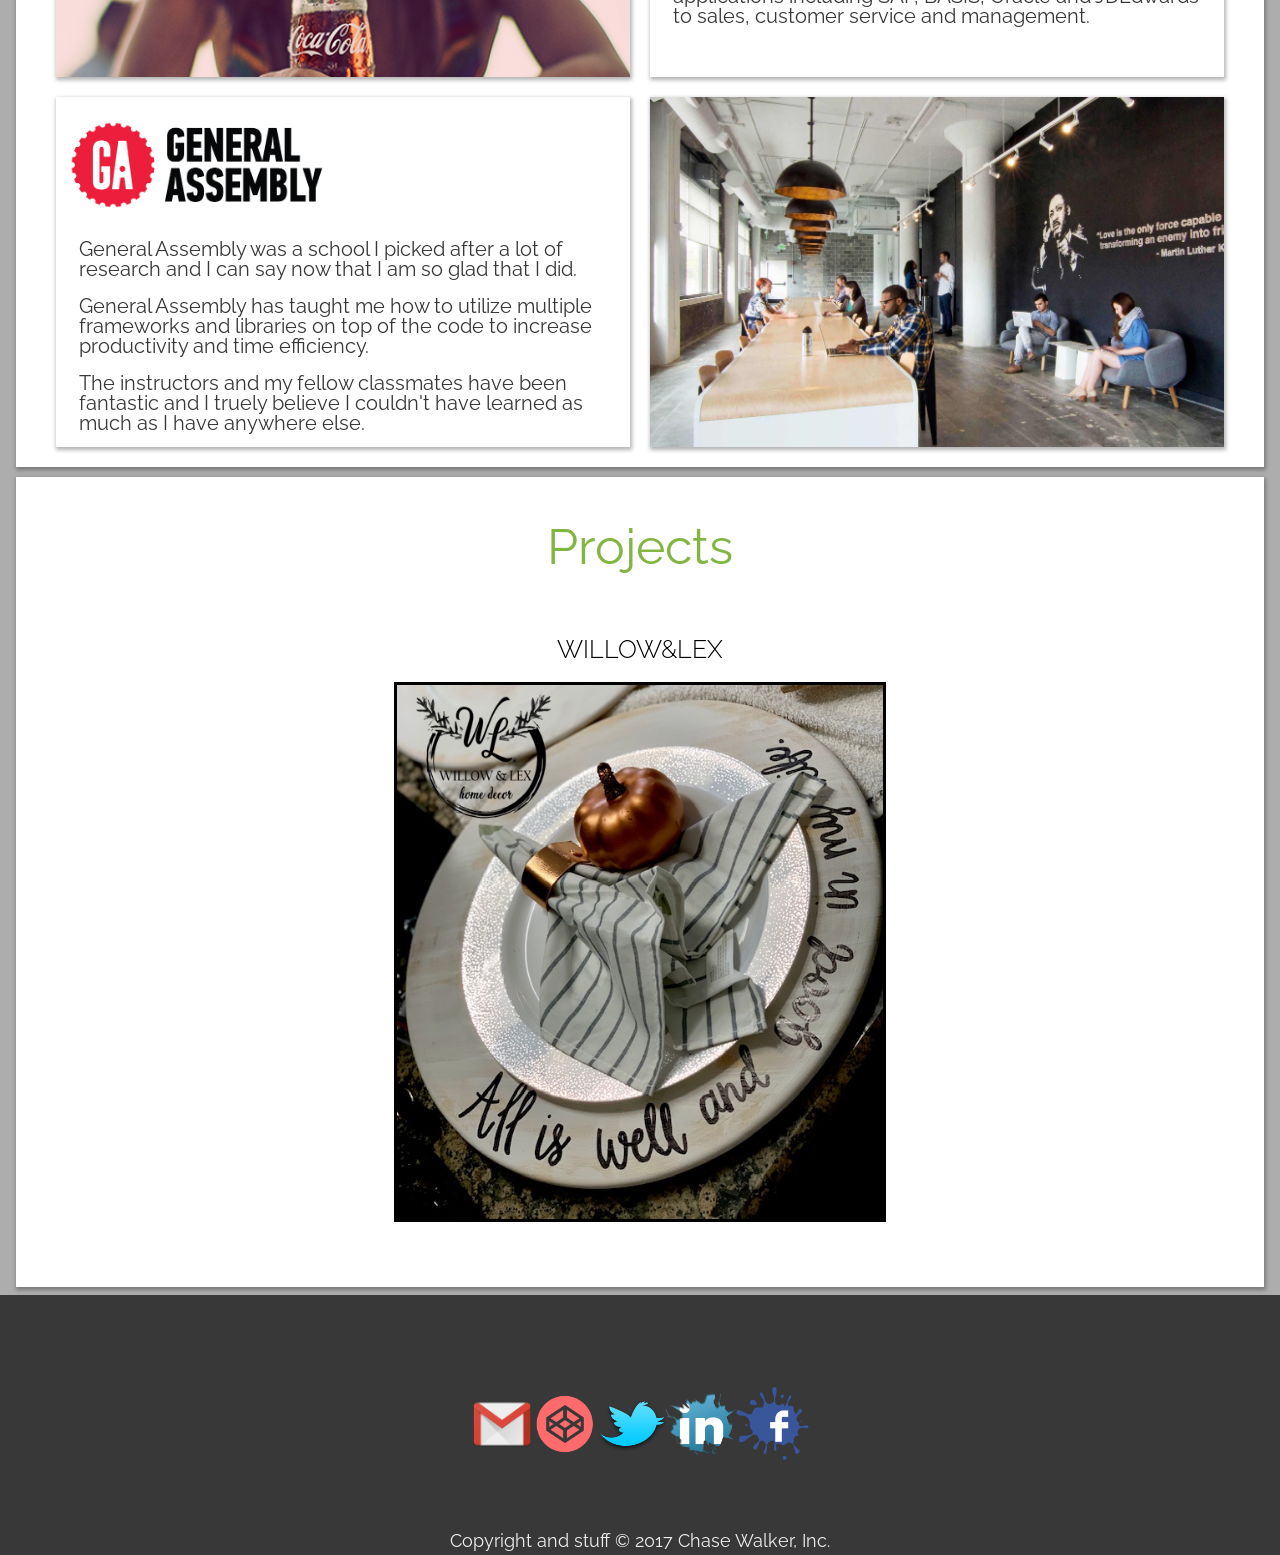
==== commit a076fe52: "Finished Project section and parallax" ====
--- a/index.html
+++ b/index.html
@@ -166,14 +166,18 @@
           </div>
         </div>
       </div>
+  <!-- ===================== PROJECTS ================= -->
+      <div class="projects-container shadow-box col-xs-12 col-lg-12"> 
+        <div class="projects-header">
+          <h1 class="">Projects</h1>
+        </div>
+        <div class="project-items">
+          <a href="Willow-and-Lex/index.html" class="willow-lex-project-link">
+            <h2 class="">WILLOW&LEX</h2></a>
+          <a href="Willow-and-Lex/index.html"><img class="willow-image" src="Images/willow-lex.jpeg"></a>
+        </div>
+      </div>
     </div>  
-  </div>
-  <!-- ===================== PAST PROJECTS ================= -->
-  <div id="projects-container" class="shadow-box col-xs-12 col-lg-12">
-    <div id="project-list" class="">
-      <h1 class="info-title">Works</h1>
-    </div>
-    <a href="Willow-and-Lex/index.html">WILLOW&LEX</a>
   </div>
     <!-- ====================== FOOTER ===================== -->
   <footer>  
--- a/CSS/main.css
+++ b/CSS/main.css
@@ -21,18 +21,16 @@
 .container {
 	width: 100%;
 	max-width: 2200px;
-	padding: .4%;
-	/*margin-top: 100vh;*/
 	background-color: #adadad;
 	position: relative;
-	/*overflow: hidden;*/
+	padding-top: .6%;
+	padding-bottom: .6%;
 }
 .row {
 	margin: 0 .1%;
 	background-color: transparent;
 }
 .fly-box {
-  z-index: 1;
   padding: 10px;
 }
 .slide-in {
@@ -69,6 +67,18 @@
 	font-size: 50px;
 	font-weight: 400;
 	color: #82B541;
+}
+h2 {
+	font-size: 25px;
+	font-weight: 300;
+	color: black;
+	text-decoration: none;
+}
+h2:hover {
+	color: #82B541;
+}
+a:hover {
+	text-decoration: none;
 }
 /*=================== HEADER BAR SECTION ================*/
 #bs-example-navbar-collapse-1 {
@@ -220,6 +230,7 @@
   position: fixed;
   right: 0;
   bottom: 0;
+  top: 0;
   min-width: 100%;
   min-height: 100%;
 }
@@ -285,12 +296,8 @@
 #about-me-div {
 	height: 100%;
 	min-height: 750px;
-	/*width: auto;*/
 	background-color: #fff;
-	/*background-size: cover;*/
 	margin-bottom: .8%;
-	/*overflow: hidden;*/
-	/*position: relative;*/
 }
 .about-me-collage {
 	height: 100vh;
@@ -315,7 +322,7 @@
 	overflow: hidden;
 	border-radius: 10px;
 	border: 4px solid #fff;
-	z-index: 1;
+	z-index: 5;
 	cursor: pointer;
 	-webkit-transition: 600ms cubic-bezier(0.19, 1, 0.22, 1);
   -moz-transition: 600ms cubic-bezier(0.19, 1, 0.22, 1);
@@ -618,6 +625,7 @@
 	justify-content: space-around;
 	flex-direction: column;
 	overflow: hidden;
+	margin-bottom: .8%;
 }
 #exp-title-box {
 	display: flex;
@@ -726,8 +734,37 @@
   overflow: hidden;
 }
 /*========================= PROJECTS ====================*/
-#projects-container {
-	height: 100vh;
+.projects-container {
+	display: flex;
+	flex-direction: column;
+	align-items: center;
+	height: 90vh;
+}
+.projects-header {
+	margin-top: 5vh;
+	margin-bottom: 5vh;
+}
+.project-items {
+	display: flex;
+	align-items: center;
+	justify-content: center;
+	flex-direction: column;
+	margin-bottom: 5vh;
+}
+.willow-lex-project-link {
+	display: flex;
+	align-items: center;
+	justify-content: space-around;
+	flex-direction: column;
+	text-decoration: none;
+	margin: 20px;
+}
+.willow-lex-project-link:hover {
+	color: #82B541;
+}
+.willow-image {
+	height: 60vh;
+	border: 3px solid black;
 }
 /*========================= FOOTER =====================*/
 footer {
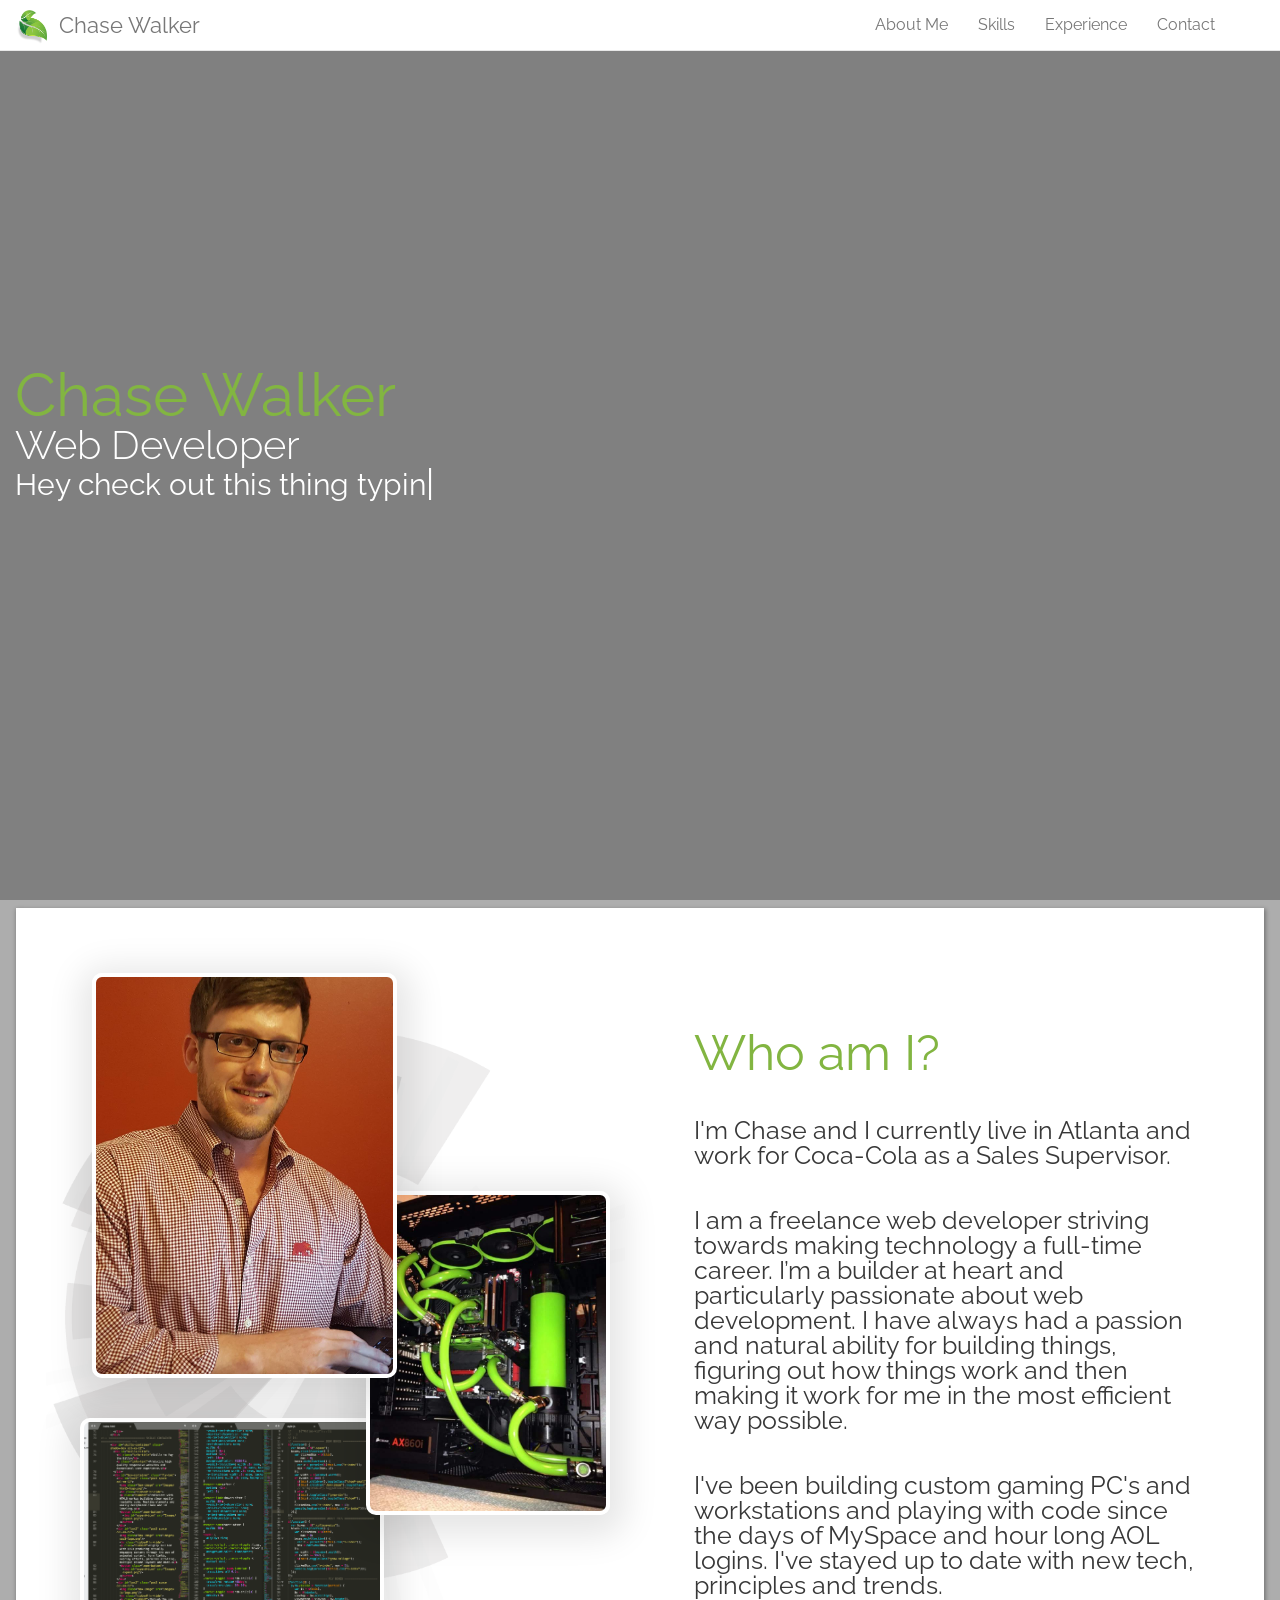
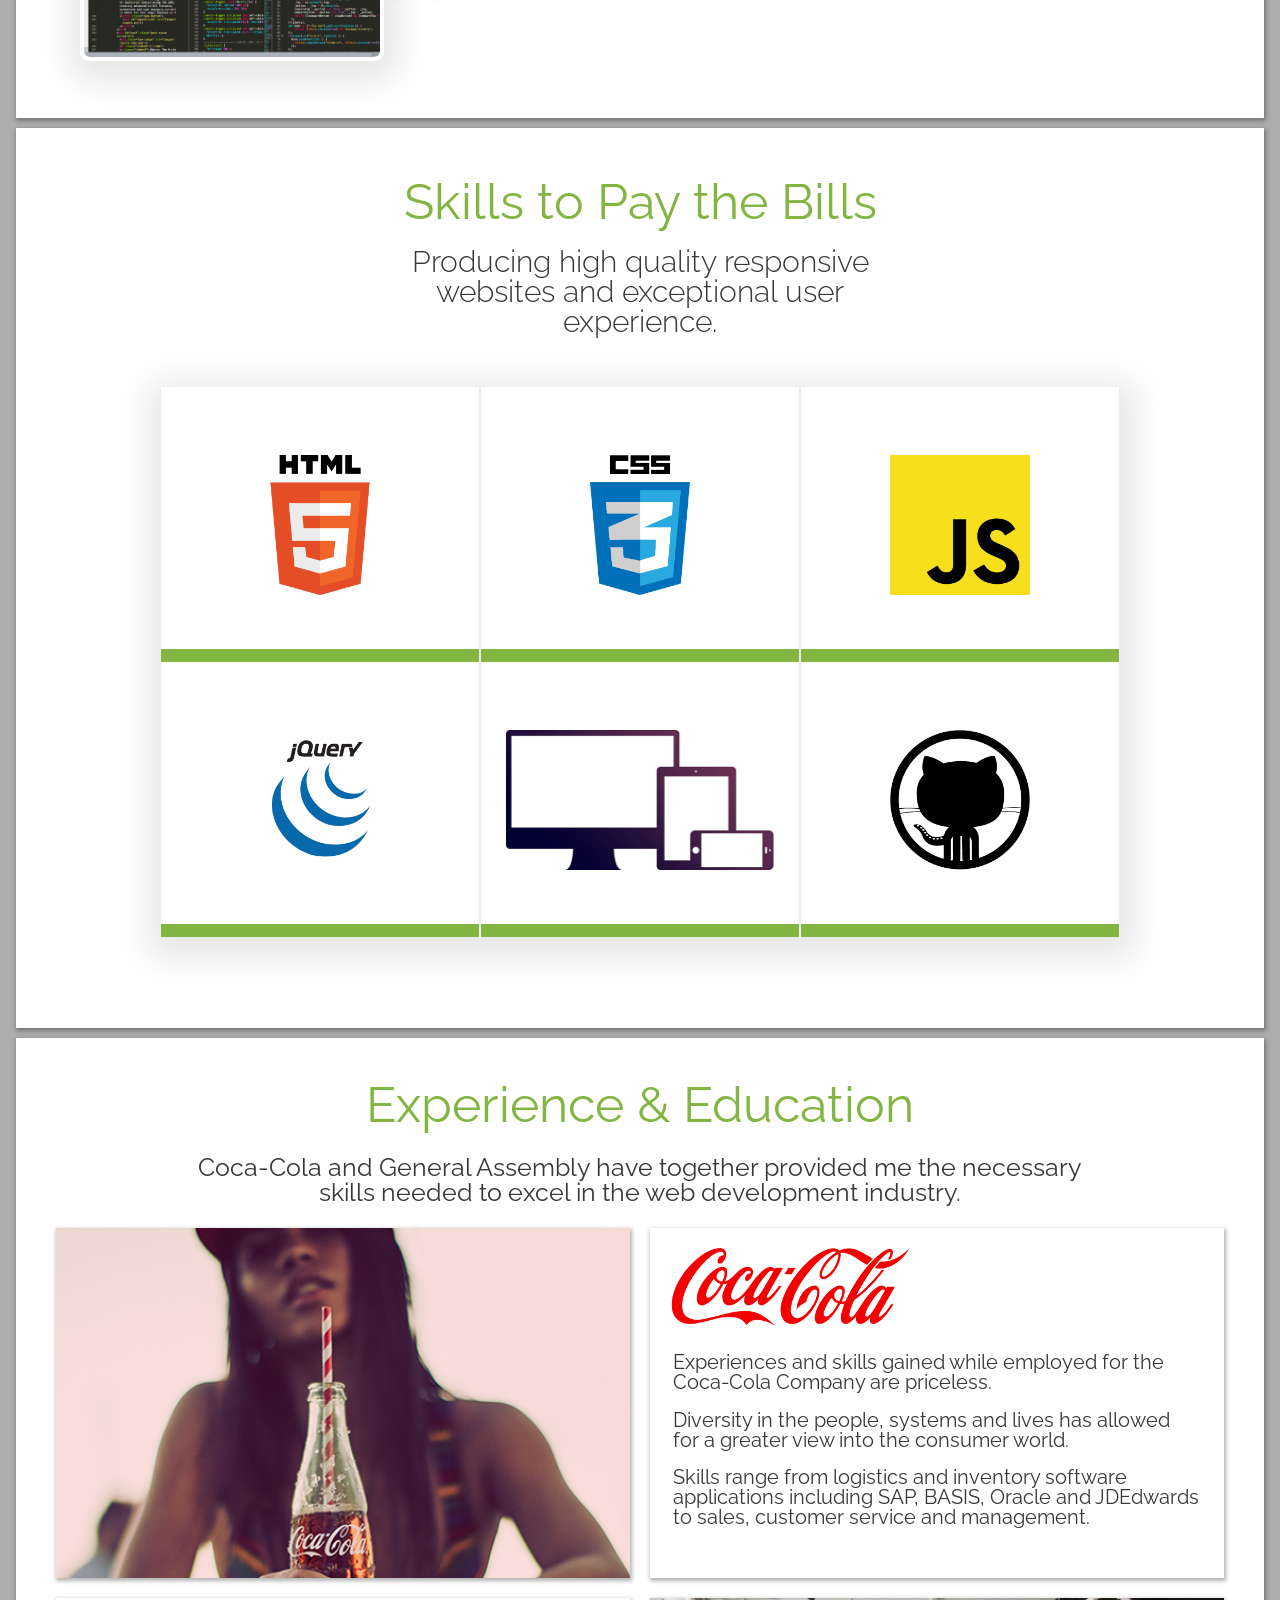
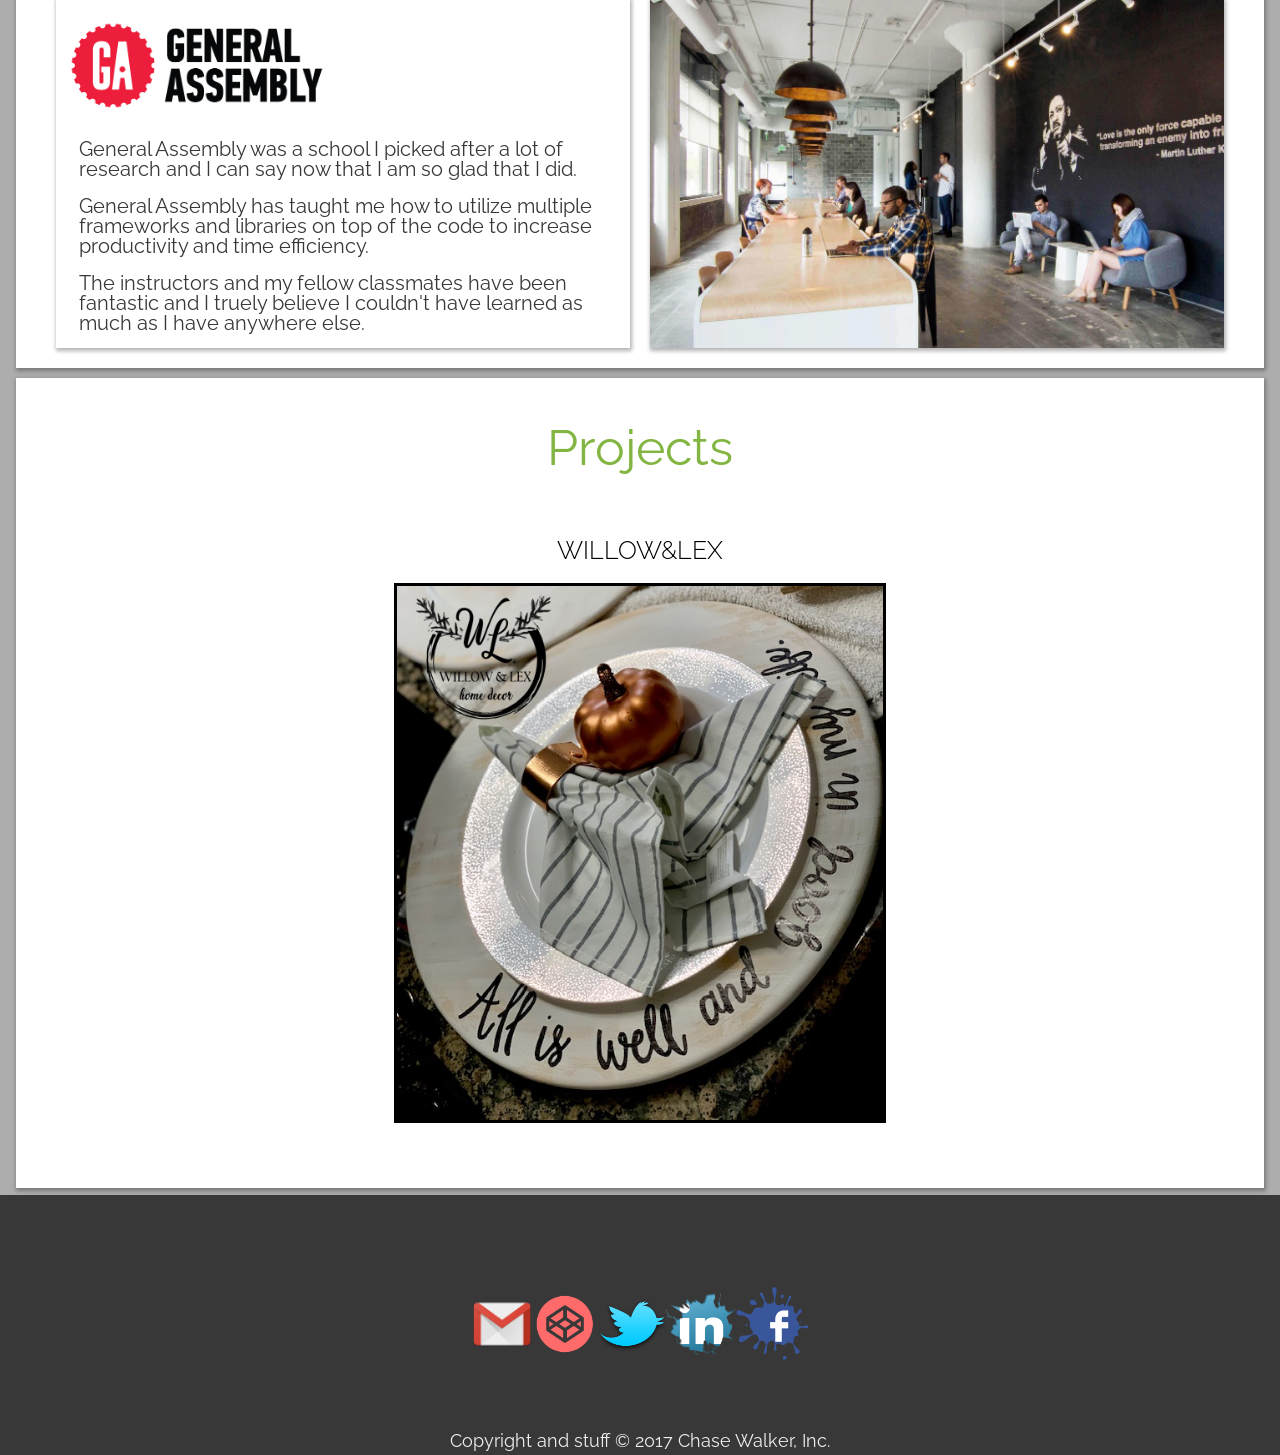
==== commit 8da2db86: "Overflow fix" ====
--- a/index.html
+++ b/index.html
@@ -67,8 +67,8 @@
           <p class="about-text">I'm Chase and I currently live in Atlanta and work for Coca-Cola as a Sales Supervisor.</p>
           <p class="about-text">I am a freelance web developer striving towards making technology a full-time career.  I’m a builder at heart and particularly passionate about web development.  I have always had a passion and natural ability for building things, figuring out how things work and then making it work for me in the most efficient way possible.</p>
           <p class="about-text">I've been building custom gaming PC's and workstations and playing with code since the days of MySpace and hour long AOL logins. I've stayed up to date with new tech, principles and trends.</p>
-          <!-- <p class="about-text">After researching all of the local coding bootcamps I decided to pursue my dream. I applied to General Assembly's web development school and could not be happier with the decision.</p> -->
-          <!-- <p class="about-text">I've been building custom gaming PC's and workstations for 10+ years but I always wanted to dive into the code and learn how to build from the inside. I can say now that I couldn't be happier about the skills I've learned and the community I am now a part of.</p> -->
+          <!-- <p class="about-text">After researching all of the local coding bootcamps I decided to pursue my dream. I applied to General Assembly's web development school and could not be happier with the decision.</p>
+          <p class="about-text">I've been building custom gaming PC's and workstations for 10+ years but I always wanted to dive into the code and learn how to build from the inside. I can say now that I couldn't be happier about the skills I've learned and the community I am now a part of.</p> -->
         </div>
       </div>
 <!-- ======================= SKILLS CONTAINER =================== -->
--- a/CSS/main.css
+++ b/CSS/main.css
@@ -31,6 +31,7 @@
 	background-color: transparent;
 }
 .fly-box {
+	z-index: 1;
   padding: 10px;
 }
 .slide-in {
@@ -294,16 +295,14 @@
 }
 /*================== ABOUT ME SECTION ================*/
 #about-me-div {
+	height: 90vh;
+	background-color: #fff;
+	margin-bottom: .8%;
+}
+.about-me-collage {
 	height: 100%;
 	min-height: 750px;
-	background-color: #fff;
 	margin-bottom: .8%;
-}
-.about-me-collage {
-	height: 100vh;
-	min-height: 750px;
-	margin-bottom: .8%;
-	overflow: hidden;
 }
 #spin-circle {
 	background: url(../Images/grey-gradient-circle.png) center center no-repeat;
@@ -365,16 +364,17 @@
 	background-position: 10% 25%;
 }
 #about-text-div {
-	/*padding: 8% 4%;*/
+	padding: 8% 4%;
 	display: flex;
 	justify-content: center;
 	align-items: flex-start;
 	flex-direction: column;
-	height: 100vh;
-	min-height: 750px;
+	height: 100%;
+	/*min-height: 750px;*/
 	color: #383838;
 	overflow: hidden;
-	background-color: #fff;
+	/*background-color: #fff;*/
+	z-index: 0;
 }
 .about-text, .about-title {
 	margin: 20px 5px;
